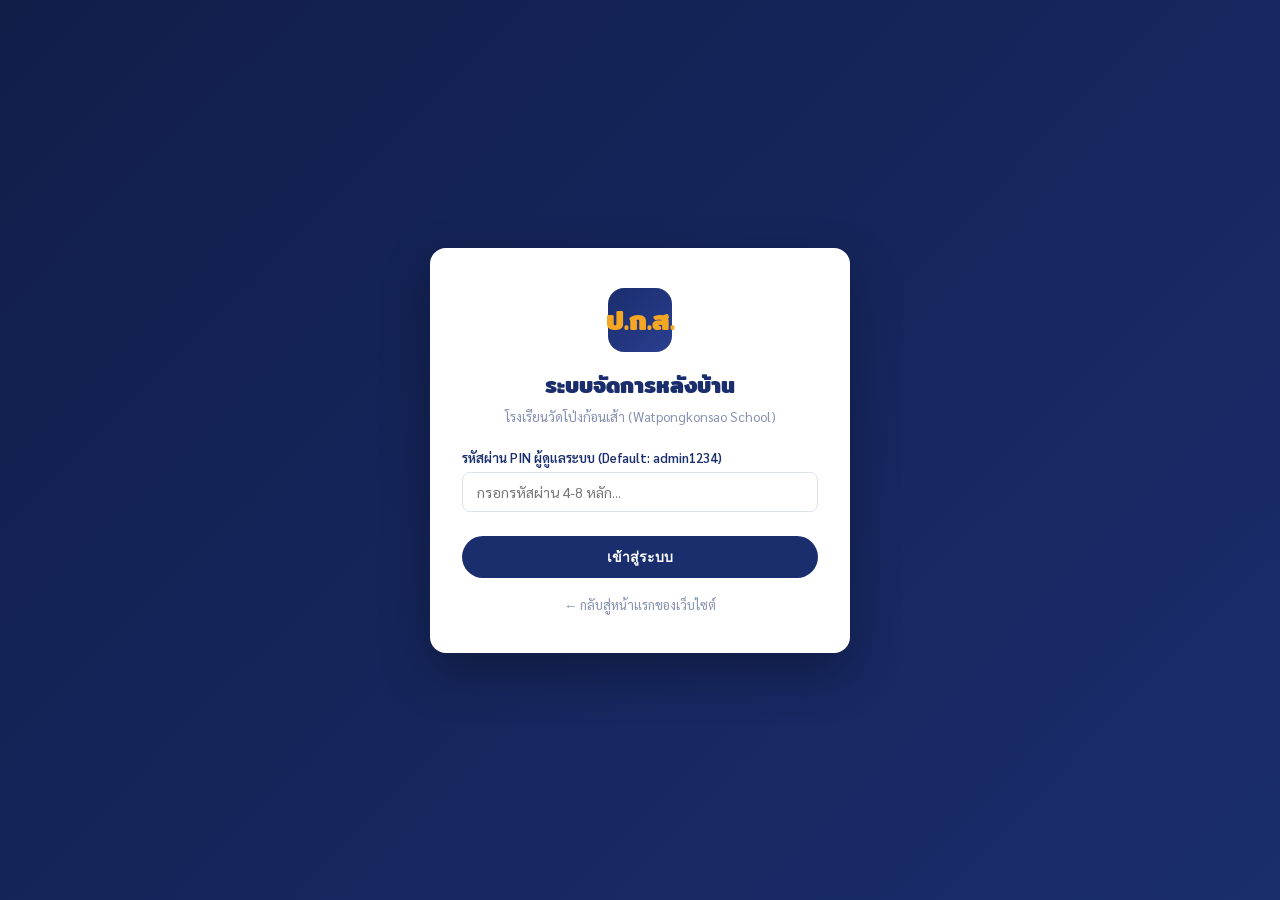
==== index.html @ 39ee032d "Update index.html" ====
<!DOCTYPE html>
<html lang="th">

<head>
    <meta charset="UTF-8">
    <meta name="viewport" content="width=device-width, initial-scale=1.0">
    <title>ระบบจัดการหลังบ้าน - โรงเรียนวัดโป่งก้อนเส้า</title>
    <link rel="preconnect" href="https://fonts.googleapis.com">
    <link href="https://fonts.googleapis.com/css2?family=Sarabun:wght@300;400;500;600;700;800&family=Mitr:wght@400;500;600;700&display=swap" rel="stylesheet">
    <link rel="stylesheet" href="admin.css">
    <script src="admin.js" defer></script>
</head>

<body>

    <!-- ── AUTH LOGIN OVERLAY (แสดงเมื่อยังไม่ได้ยืนยันตัวตน) ── -->
    <div class="auth-overlay" id="auth-screen">
        <div class="auth-card">
            <div class="auth-icon">ป.ก.ส.</div>
            <h2>ระบบจัดการหลังบ้าน</h2>
            <p>โรงเรียนวัดโป่งก้อนเส้า (Watpongkonsao School)</p>
            <div class="form-group" style="text-align: left;">
                <label>รหัสผ่าน PIN ผู้ดูแลระบบ (Default: admin1234)</label>
                <input type="password" id="login-pin-input" placeholder="กรอกรหัสผ่าน 4-8 หลัก..." onkeydown="if(event.key==='Enter') verifyAdminLogin()">
            </div>
            <button class="btn-primary" style="width: 100%; justify-content: center; margin-top: 8px;" onclick="verifyAdminLogin()">เข้าสู่ระบบ</button>
            <a href="index.html" style="display: block; margin-top: 18px; font-size: 13px; color: var(--gray-500); text-decoration: none;">← กลับสู่หน้าแรกของเว็บไซต์</a>
        </div>
    </div>

    <!-- ── SIDEBAR NAVIGATION ── -->
    <aside class="sidebar">
        <div class="sidebar-brand">
            <div class="brand-icon">ป.ก.ส.</div>
            <div class="brand-info">
                <strong>วัดโป่งก้อนเส้า</strong>
                <span>Admin Dashboard V.1</span>
            </div>
        </div>

        <nav class="sidebar-nav">
            <div class="nav-group-title">ภาพรวม</div>
            <button class="nav-link active" onclick="navigateTab('overview', this)">📊 หน้าภาพรวมระบบ</button>

            <div class="nav-group-title">จัดการหน้าแรก</div>
            <button class="nav-link" onclick="navigateTab('settings', this)">🏫 ข้อมูลโรงเรียน (Settings)</button>
            <button class="nav-link" onclick="navigateTab('hero', this)">🖼️ แบนเนอร์หลัก (Hero)</button>
            <button class="nav-link" onclick="navigateTab('stats', this)">📈 สถิติสำคัญ (Stats)</button>
            <button class="nav-link" onclick="navigateTab('quick', this)">⚡ ทางลัดด่วน (Quick Links)</button>

            <div class="nav-group-title">จัดการข้อมูลเนื้อหา</div>
            <button class="nav-link" onclick="navigateTab('news', this)">📰 ข่าวสารและประกาศ</button>
            <button class="nav-link" onclick="navigateTab('gallery', this)">📸 ภาพกิจกรรม (Gallery)</button>
            <button class="nav-link" onclick="navigateTab('staff', this)">👥 ทำเนียบบุคลากร (Staff)</button>
            <button class="nav-link" onclick="navigateTab('contact', this)">✉️ ข้อความติดต่อ (Inquiries)</button>

            <div class="nav-group-title">ระบบและฐานข้อมูล</div>
            <button class="nav-link" onclick="navigateTab('api', this)">⚙️ Google Apps Script API</button>
        </nav>

        <div class="sidebar-footer">
            <a href="index.html" class="nav-link" target="_blank" style="background: rgba(255,255,255,0.06);">🌐 เปิดดูหน้าเว็บไซต์จริง</a>
            <button class="nav-link" onclick="adminLogout()" style="color: #fca5a5;">🚪 ออกจากระบบ</button>
        </div>
    </aside>

    <!-- ── MAIN CONTENT WRAPPER ── -->
    <main class="main-wrapper">
        <!-- TOP NAV -->
        <header class="top-nav">
            <h2 class="page-title" id="current-page-title">📊 หน้าภาพรวมระบบ</h2>
            <div class="top-nav-right">
                <div id="top-api-status" class="status-pill pill-offline">🟡 โหมดจำลองในเบราว์เซอร์</div>
                <button class="btn-primary" onclick="syncDataWithBackend()">🔄 ดึงข้อมูลล่าสุด</button>
            </div>
        </header>

        <!-- CONTENT AREA -->
        <div class="content-area">

            <!-- ── TAB 1: OVERVIEW ── -->
            <section class="tab-pane" id="pane-overview">
                <div class="metrics-grid">
                    <div class="metric-box">
                        <div class="metric-icon">📰</div>
                        <div class="metric-info">
                            <strong id="metric-news-count">0</strong>
                            <span>ข่าวสารทั้งหมด</span>
                        </div>
                    </div>
                    <div class="metric-box">
                        <div class="metric-icon">📸</div>
                        <div class="metric-info">
                            <strong id="metric-gallery-count">0</strong>
                            <span>ภาพกิจกรรม</span>
                        </div>
                    </div>
                    <div class="metric-box">
                        <div class="metric-icon">👥</div>
                        <div class="metric-info">
                            <strong id="metric-staff-count">0</strong>
                            <span>บุคลากร</span>
                        </div>
                    </div>
                    <div class="metric-box">
                        <div class="metric-icon">✉️</div>
                        <div class="metric-info">
                            <strong id="metric-contact-count">0</strong>
                            <span>ข้อความติดต่อ</span>
                        </div>
                    </div>
                </div>

                <div class="admin-card">
                    <div class="card-title-bar">
                        <h3>🟢 การเชื่อมต่อฐานข้อมูล Google Spreadsheet</h3>
                    </div>
                    <p style="font-size: 14px; line-height: 1.7; color: var(--gray-700); margin-bottom: 16px;">
                        ระบบหลังบ้านนี้เชื่อมต่อกับ <strong>Google Spreadsheet (10 ตาราง)</strong> และ <strong>Google Drive</strong> ผ่าน Google Apps Script Controller
                        เมื่อคุณอัปเดตข้อมูลหรืออัปโหลดรูปภาพผ่านหน้านี้ ระบบจะส่งคำขอไปอัปเดตชีตและบันทึกไฟล์ลง Drive ให้ทันที
                    </p>
                    <div style="display: flex; gap: 12px; flex-wrap: wrap;">
                        <button class="btn-primary" onclick="navigateTab('news')">➕ เขียนข่าวประชาสัมพันธ์ใหม่</button>
                        <button class="btn-secondary" onclick="navigateTab('settings')">✏️ แก้ไขข้อมูลโรงเรียน</button>
                        <button class="btn-secondary" onclick="navigateTab('api')">⚙️ ตั้งค่า Apps Script URL</button>
                    </div>
                </div>
            </section>

            <!-- ── TAB 2: SITE SETTINGS ── -->
            <section class="tab-pane" id="pane-settings" style="display: none;">
                <div class="admin-card">
                    <div class="card-title-bar">
                        <h3>🏫 ข้อมูลทั่วไปของโรงเรียน (Site Settings)</h3>
                        <button class="btn-gold" onclick="saveSiteSettings()">💾 บันทึกข้อมูลโรงเรียน</button>
                    </div>
                    <form id="form-site-settings" onsubmit="event.preventDefault(); saveSiteSettings();">
                        <div class="form-grid-2">
                            <div class="form-group">
                                <label>ชื่อโรงเรียน (ภาษาไทย)</label>
                                <input type="text" id="set-school-name-th" value="โรงเรียนวัดโป่งก้อนเส้า">
                            </div>
                            <div class="form-group">
                                <label>ชื่อโรงเรียน (ภาษาอังกฤษ)</label>
                                <input type="text" id="set-school-name-en" value="Watpongkonsao School">
                            </div>
                        </div>
                        <div class="form-grid-2">
                            <div class="form-group">
                                <label>สโลแกน / คำขวัญ</label>
                                <input type="text" id="set-school-motto" value="มุ่งสู่ความเป็นเลิศ พัฒนาผู้เรียนสู่อนาคต">
                            </div>
                            <div class="form-group">
                                <label>ตัวย่อตราโรงเรียน</label>
                                <input type="text" id="set-school-logo-abbr" value="ป.ก.ส.">
                            </div>
                        </div>
                        <div class="form-group">
                            <label>URL โลโก้โรงเรียน (ถ้ามี หรือวางลิงก์รูปภาพ)</label>
                            <input type="text" id="set-school-logo-url" placeholder="https://...">
                        </div>
                        <div class="form-group">
                            <label>ที่อยู่โรงเรียน</label>
                            <input type="text" id="set-address" value="หมู่ 5 บ้านโป่งก้อนเส้า ตำบลท่ามะปราง อำเภอแก่งคอย จังหวัดสระบุรี">
                        </div>
                        <div class="form-grid-3">
                            <div class="form-group">
                                <label>เบอร์โทรศัพท์</label>
                                <input type="text" id="set-phone" value="036-xxx-xxx">
                            </div>
                            <div class="form-group">
                                <label>อีเมลติดต่อ</label>
                                <input type="email" id="set-email" value="watpongkonsao@gmail.com">
                            </div>
                            <div class="form-group">
                                <label>เวลาทำการ</label>
                                <input type="text" id="set-office-hours" value="จ.-ศ. 08.00–16.30 น.">
                            </div>
                        </div>
                        <div class="form-grid-3">
                            <div class="form-group">
                                <label>ลิงก์ Facebook</label>
                                <input type="text" id="set-facebook" placeholder="https://facebook.com/...">
                            </div>
                            <div class="form-group">
                                <label>ลิงก์ YouTube</label>
                                <input type="text" id="set-youtube" placeholder="https://youtube.com/...">
                            </div>
                            <div class="form-group">
                                <label>ลิงก์ Instagram</label>
                                <input type="text" id="set-instagram" placeholder="https://instagram.com/...">
                            </div>
                        </div>
                        <div class="form-group">
                            <label>ข้อความลิขสิทธิ์ท้ายเว็บไซต์ (Copyright)</label>
                            <input type="text" id="set-copyright" value="© 2569 โรงเรียนวัดโป่งก้อนเส้า · พัฒนาโดย Khunjone V.1 · สงวนลิขสิทธิ์ทุกประการ">
                        </div>
                    </form>
                </div>
            </section>

            <!-- ── TAB 3: HERO BANNER ── -->
            <section class="tab-pane" id="pane-hero" style="display: none;">
                <div class="admin-card">
                    <div class="card-title-bar">
                        <h3>🖼️ ปรับแต่งแบนเนอร์หลัก (Hero Section)</h3>
                        <button class="btn-gold" onclick="saveHeroBanner()">💾 บันทึกแบนเนอร์</button>
                    </div>
                    <form id="form-hero-banner" onsubmit="event.preventDefault(); saveHeroBanner();">
                        <div class="form-group">
                            <label>ข้อความป้ายต้อนรับ (Badge)</label>
                            <input type="text" id="hero-in-badge" value="🏫 ยินดีต้อนรับสู่เว็บไซต์โรงเรียน">
                        </div>
                        <div class="form-group">
                            <label>ข้อความหัวข้อหลัก (รองรับแท็ก &lt;br&gt; สำหรับตัดบรรทัด)</label>
                            <input type="text" id="hero-in-title" value="ยินดีต้อนรับสู่<br>โรงเรียนวัดโป่งก้อนเส้า">
                        </div>
                        <div class="form-group">
                            <label>คำโปรย / คำบรรยายสั้น</label>
                            <input type="text" id="hero-in-subtitle" value="Watpongkonsao School · มุ่งสู่ความเป็นเลิศ พัฒนาผู้เรียนสู่อนาคต">
                        </div>
                        <div class="form-grid-2">
                            <div class="form-group">
                                <label>ปุ่มที่ 1 (ข้อความ)</label>
                                <input type="text" id="hero-in-btn1-text" value="รู้จักเรา →">
                            </div>
                            <div class="form-group">
                                <label>ปุ่มที่ 1 (ลิงก์ปลายทาง)</label>
                                <input type="text" id="hero-in-btn1-link" value="#featured-section">
                            </div>
                        </div>
                        <div class="form-grid-2">
                            <div class="form-group">
                                <label>ปุ่มที่ 2 (ข้อความ)</label>
                                <input type="text" id="hero-in-btn2-text" value="ติดต่อโรงเรียน">
                            </div>
                            <div class="form-group">
                                <label>ปุ่มที่ 2 (ลิงก์ปลายทาง)</label>
                                <input type="text" id="hero-in-btn2-link" value="#footer-contact-info">
                            </div>
                        </div>
                    </form>
                </div>
            </section>

            <!-- ── TAB 4: STATISTICS ── -->
            <section class="tab-pane" id="pane-stats" style="display: none;">
                <div class="admin-card">
                    <div class="card-title-bar">
                        <h3>📈 จัดการตัวเลขสถิติ 4 ช่อง</h3>
                        <button class="btn-gold" onclick="saveStats()">💾 บันทึกสถิติ</button>
                    </div>
                    <div class="form-grid-2" id="stats-inputs-container">
                        <!-- กล่องแก้ไขสถิติ 4 กล่องจะถูกสร้างด้วย JS -->
                    </div>
                </div>
            </section>

            <!-- ── TAB 5: QUICK ACCESS ── -->
            <section class="tab-pane" id="pane-quick" style="display: none;">
                <div class="admin-card">
                    <div class="card-title-bar">
                        <h3>⚡ บริการทางลัดด่วน (Quick Access 8 รายการ)</h3>
                        <button class="btn-gold" onclick="saveQuickAccess()">💾 บันทึกทางลัด</button>
                    </div>
                    <div class="form-grid-2" id="quick-inputs-container">
                        <!-- ปุ่มทางลัดจะถูกสร้างด้วย JS -->
                    </div>
                </div>
            </section>

            <!-- ── TAB 6: NEWS ARTICLES ── -->
            <section class="tab-pane" id="pane-news" style="display: none;">
                <div class="admin-card">
                    <div class="card-title-bar">
                        <h3>📰 รายการข่าวสารและประกาศ</h3>
                        <button class="btn-primary" onclick="openAddNewsModal()">➕ เพิ่มข่าวสารใหม่</button>
                    </div>
                    <div class="table-responsive">
                        <table class="admin-table">
                            <thead>
                                <tr>
                                    <th style="width: 120px;">วันที่</th>
                                    <th>หัวข้อข่าวสาร</th>
                                    <th style="width: 130px;">หมวดหมู่</th>
                                    <th style="width: 80px;">ปักหมุด</th>
                                    <th style="width: 80px;">ยอดวิว</th>
                                    <th style="width: 100px; text-align: right;">จัดการ</th>
                                </tr>
                            </thead>
                            <tbody id="news-table-body">
                                <!-- รายการข่าวจะถูกสร้างด้วย JS -->
                            </tbody>
                        </table>
                    </div>
                </div>
            </section>

            <!-- ── TAB 7: GALLERY ── -->
            <section class="tab-pane" id="pane-gallery" style="display: none;">
                <div class="admin-card">
                    <div class="card-title-bar">
                        <h3>📸 จัดการภาพกิจกรรม (Gallery)</h3>
                        <button class="btn-primary" onclick="openAddGalleryModal()">➕ เพิ่มภาพกิจกรรมใหม่</button>
                    </div>
                    <div class="table-responsive">
                        <table class="admin-table">
                            <thead>
                                <tr>
                                    <th style="width: 80px;">รูปภาพ</th>
                                    <th>คำบรรยายภาพ (Caption)</th>
                                    <th style="width: 140px;">วันที่/ช่วงเวลา</th>
                                    <th style="width: 100px; text-align: right;">จัดการ</th>
                                </tr>
                            </thead>
                            <tbody id="gallery-table-body">
                                <!-- ภาพกิจกรรมจะถูกสร้างด้วย JS -->
                            </tbody>
                        </table>
                    </div>
                </div>
            </section>

            <!-- ── TAB 8: STAFF DIRECTORY ── -->
            <section class="tab-pane" id="pane-staff" style="display: none;">
                <div class="admin-card">
                    <div class="card-title-bar">
                        <h3>👥 ทำเนียบผู้บริหารและบุคลากร</h3>
                        <button class="btn-primary" onclick="openAddStaffModal()">➕ เพิ่มข้อมูลบุคลากร</button>
                    </div>
                    <div class="table-responsive">
                        <table class="admin-table">
                            <thead>
                                <tr>
                                    <th style="width: 70px;">รูปถ่าย</th>
                                    <th>ชื่อ - นามสกุล</th>
                                    <th>ตำแหน่งหน้าที่</th>
                                    <th>ฝ่าย / กลุ่มสาระ</th>
                                    <th style="width: 100px; text-align: right;">จัดการ</th>
                                </tr>
                            </thead>
                            <tbody id="staff-table-body">
                                <!-- รายการบุคลากรจะถูกสร้างด้วย JS -->
                            </tbody>
                        </table>
                    </div>
                </div>
            </section>

            <!-- ── TAB 9: CONTACT INQUIRIES ── -->
            <section class="tab-pane" id="pane-contact" style="display: none;">
                <div class="admin-card">
                    <div class="card-title-bar">
                        <h3>✉️ กล่องข้อความติดต่อจากผู้ปกครองและนักเรียน</h3>
                    </div>
                    <div class="table-responsive">
                        <table class="admin-table">
                            <thead>
                                <tr>
                                    <th style="width: 140px;">วัน-เวลา</th>
                                    <th style="width: 160px;">ชื่อผู้ติดต่อ</th>
                                    <th>หัวข้อ</th>
                                    <th>ข้อความ</th>
                                    <th style="width: 120px;">เบอร์โทร/อีเมล</th>
                                </tr>
                            </thead>
                            <tbody id="contact-table-body">
                                <!-- ข้อความติดต่อจะถูกสร้างด้วย JS -->
                            </tbody>
                        </table>
                    </div>
                </div>
            </section>

            <!-- ── TAB 10: API & DATABASE SETTINGS ── -->
            <section class="tab-pane" id="pane-api" style="display: none;">
                <div class="admin-card">
                    <div class="card-title-bar">
                        <h3>⚙️ ตั้งค่าการเชื่อมต่อ Google Apps Script & Sheets</h3>
                        <button class="btn-gold" onclick="saveApiUrl()">💾 บันทึก URL</button>
                    </div>
                    <div class="form-group">
                        <label>Google Apps Script Web App Exec URL:</label>
                        <input type="text" id="input-api-url" placeholder="https://script.google.com/macros/s/AKfycb.../exec">
                        <small>นำ URL ที่ได้จากการกด Deploy ใน Google Apps Script (ดูใน backend/README_SETUP.md) มาวางที่นี่เพื่อเชื่อมต่อฐานข้อมูล Google Spreadsheet จริง</small>
                    </div>
                    <div style="display: flex; gap: 10px; margin-top: 14px;">
                        <button class="btn-primary" onclick="testApiConnection()">⚡ ทดสอบการเชื่อมต่อ API</button>
                        <button class="btn-secondary" onclick="clearScriptCache()">🧹 ล้างแคช Script CacheService</button>
                        <button class="btn-secondary" onclick="exportDataJson()">📥 ส่งออกสำรองข้อมูล (JSON Backup)</button>
                    </div>
                </div>
            </section>

        </div>
    </main>

    <!-- ── MODAL: เพิ่ม/แก้ไขข่าวสาร ── -->
    <div class="modal-overlay" id="modal-add-news">
        <div class="modal-box">
            <div class="modal-head">
                <h3 id="modal-news-heading">➕ เพิ่มข่าวสารประชาสัมพันธ์</h3>
                <button class="modal-close-btn" onclick="closeModal('modal-add-news')">✕</button>
            </div>
            <div class="modal-body">
                <form id="form-news-modal" onsubmit="submitNewsForm(event)">
                    <input type="hidden" id="news-edit-id">
                    <div class="form-group">
                        <label>หัวข้อข่าวสาร <span style="color:red">*</span></label>
                        <input type="text" id="news-field-title" placeholder="เช่น กิจกรรมเปิดภาคเรียน..." required>
                    </div>
                    <div class="form-grid-2">
                        <div class="form-group">
                            <label>หมวดหมู่ข่าว</label>
                            <select id="news-field-category">
                                <option value="ประชาสัมพันธ์">📢 ประชาสัมพันธ์</option>
                                <option value="ข่าวกิจกรรม">🏆 ข่าวกิจกรรม</option>
                                <option value="จัดซื้อจ้าง">🛒 จัดซื้อจ้าง</option>
                                <option value="รับสมัครงาน">💼 รับสมัครงาน</option>
                                <option value="ผลงานนักเรียน">📊 ผลงานนักเรียน</option>
                            </select>
                        </div>
                        <div class="form-group">
                            <label>ภาพปกข่าว (อัปโหลดเข้า Google Drive)</label>
                            <input type="file" id="news-field-file" accept="image/*">
                        </div>
                    </div>
                    <div class="form-group">
                        <label>เนื้อหาย่อ (แสดงในการ์ดหน้าแรก) <span style="color:red">*</span></label>
                        <textarea id="news-field-excerpt" rows="2" placeholder="สรุปสั้นๆ 1-2 บรรทัด..." required></textarea>
                    </div>
                    <div class="form-group">
                        <label>เนื้อหาข่าวฉบับเต็ม</label>
                        <textarea id="news-field-content" rows="4" placeholder="รายละเอียดข่าวทั้งหมด..."></textarea>
                    </div>
                    <div class="form-group" style="display: flex; align-items: center; gap: 8px;">
                        <input type="checkbox" id="news-field-pinned" style="width: auto;">
                        <label for="news-field-pinned" style="margin-bottom: 0; cursor: pointer;">📌 ปักหมุดเป็นข่าวสำคัญด้านบนสุด (Featured News)</label>
                    </div>
                    <div style="text-align: right; margin-top: 16px;">
                        <button type="button" class="btn-secondary" onclick="closeModal('modal-add-news')">ยกเลิก</button>
                        <button type="submit" class="btn-primary" id="btn-save-news">🚀 บันทึกและเผยแพร่ข่าว</button>
                    </div>
                </form>
            </div>
        </div>
    </div>

    <!-- ── MODAL: เพิ่มภาพกิจกรรม ── -->
    <div class="modal-overlay" id="modal-add-gallery">
        <div class="modal-box">
            <div class="modal-head">
                <h3>📸 เพิ่มภาพกิจกรรม (Gallery)</h3>
                <button class="modal-close-btn" onclick="closeModal('modal-add-gallery')">✕</button>
            </div>
            <div class="modal-body">
                <form id="form-gallery-modal" onsubmit="submitGalleryForm(event)">
                    <div class="form-group">
                        <label>คำบรรยายภาพ (Caption) <span style="color:red">*</span></label>
                        <input type="text" id="gal-field-caption" placeholder="เช่น กิจกรรมวันวิทยาศาสตร์ 2569" required>
                    </div>
                    <div class="form-grid-2">
                        <div class="form-group">
                            <label>ช่วงเวลา / วันที่จัดกิจกรรม</label>
                            <input type="text" id="gal-field-date" placeholder="เช่น สิงหาคม 2569">
                        </div>
                        <div class="form-group">
                            <label>เลือกรูปภาพ (อัปโหลดเข้า Drive) <span style="color:red">*</span></label>
                            <input type="file" id="gal-field-file" accept="image/*" required>
                        </div>
                    </div>
                    <div style="text-align: right; margin-top: 16px;">
                        <button type="button" class="btn-secondary" onclick="closeModal('modal-add-gallery')">ยกเลิก</button>
                        <button type="submit" class="btn-primary" id="btn-save-gallery">🚀 บันทึกภาพกิจกรรม</button>
                    </div>
                </form>
            </div>
        </div>
    </div>

    <!-- ── MODAL: เพิ่มบุคลากร ── -->
    <div class="modal-overlay" id="modal-add-staff">
        <div class="modal-box">
            <div class="modal-head">
                <h3>👥 เพิ่มข้อมูลบุคลากรครู</h3>
                <button class="modal-close-btn" onclick="closeModal('modal-add-staff')">✕</button>
            </div>
            <div class="modal-body">
                <form id="form-staff-modal" onsubmit="submitStaffForm(event)">
                    <div class="form-group">
                        <label>ชื่อ - นามสกุล <span style="color:red">*</span></label>
                        <input type="text" id="staff-field-name" placeholder="เช่น นายสมหมาย ใจมั่น" required>
                    </div>
                    <div class="form-grid-2">
                        <div class="form-group">
                            <label>ตำแหน่งหน้าที่ <span style="color:red">*</span></label>
                            <input type="text" id="staff-field-role" placeholder="เช่น ผู้อำนวยการ, ครูประจำชั้น" required>
                        </div>
                        <div class="form-group">
                            <label>ฝ่าย / กลุ่มสาระ</label>
                            <input type="text" id="staff-field-dept" placeholder="เช่น ฝ่ายบริหาร, กลุ่มสาระคณิตศาสตร์">
                        </div>
                    </div>
                    <div class="form-group">
                        <label>รูปถ่ายบุคลากร (อัปโหลดเข้า Drive)</label>
                        <input type="file" id="staff-field-file" accept="image/*">
                    </div>
                    <div style="text-align: right; margin-top: 16px;">
                        <button type="button" class="btn-secondary" onclick="closeModal('modal-add-staff')">ยกเลิก</button>
                        <button type="submit" class="btn-primary" id="btn-save-staff">🚀 บันทึกข้อมูลบุคลากร</button>
                    </div>
                </form>
            </div>
        </div>
    </div>

</body>

</html>
---- admin.css ----
:root {
    --navy: #1a2d6d;
    --navy-dark: #111e4a;
    --navy-light: #2a3f8f;
    --gold: #f5a623;
    --gold-dark: #d4891a;
    --white: #ffffff;
    --gray-50: #f8f9fc;
    --gray-100: #eef0f6;
    --gray-200: #dde1ee;
    --gray-300: #c2c9db;
    --gray-500: #8892b0;
    --gray-700: #4a5568;
    --text: #1e2a4a;
    --danger: #ef4444;
    --success: #10b981;
    --warning: #f59e0b;
    --sidebar-width: 260px;
    --radius: 10px;
    --radius-lg: 16px;
    --shadow-sm: 0 2px 8px rgba(26, 45, 109, 0.06);
    --shadow-md: 0 4px 16px rgba(26, 45, 109, 0.1);
    --shadow-lg: 0 10px 30px rgba(26, 45, 109, 0.15);
}

*, *::before, *::after {
    box-sizing: border-box;
    margin: 0;
    padding: 0;
}

body {
    font-family: 'Sarabun', sans-serif;
    color: var(--text);
    background: #f1f4fa;
    display: flex;
    min-height: 100vh;
    overflow-x: hidden;
}

/* ── AUTH OVERLAY SCREEN ── */
.auth-overlay {
    position: fixed;
    inset: 0;
    background: linear-gradient(135deg, var(--navy-dark) 0%, var(--navy) 100%);
    display: flex;
    align-items: center;
    justify-content: center;
    z-index: 10000;
    padding: 20px;
}

.auth-card {
    background: white;
    border-radius: var(--radius-lg);
    padding: 40px 32px;
    width: 100%;
    max-width: 420px;
    box-shadow: 0 20px 50px rgba(0, 0, 0, 0.3);
    text-align: center;
    animation: fadeIn .4s ease;
}

.auth-icon {
    width: 64px;
    height: 64px;
    background: linear-gradient(135deg, var(--navy), var(--navy-light));
    color: var(--gold);
    border-radius: 16px;
    display: flex;
    align-items: center;
    justify-content: center;
    font-size: 28px;
    margin: 0 auto 16px;
    font-family: 'Mitr', sans-serif;
    font-weight: 700;
}

.auth-card h2 {
    font-family: 'Mitr', sans-serif;
    color: var(--navy);
    font-size: 22px;
    margin-bottom: 6px;
}

.auth-card p {
    color: var(--gray-500);
    font-size: 13.5px;
    margin-bottom: 24px;
}

/* ── SIDEBAR ── */
.sidebar {
    width: var(--sidebar-width);
    background: var(--navy-dark);
    color: white;
    display: flex;
    flex-direction: column;
    position: fixed;
    top: 0;
    bottom: 0;
    left: 0;
    z-index: 100;
    transition: transform .3s ease;
}

.sidebar-brand {
    padding: 22px 20px;
    display: flex;
    align-items: center;
    gap: 12px;
    border-bottom: 1px solid rgba(255, 255, 255, 0.08);
}

.brand-icon {
    width: 42px;
    height: 42px;
    border-radius: 10px;
    background: linear-gradient(135deg, var(--gold), var(--gold-dark));
    color: var(--navy-dark);
    display: flex;
    align-items: center;
    justify-content: center;
    font-family: 'Mitr', sans-serif;
    font-weight: 700;
    font-size: 16px;
}

.brand-info strong {
    font-family: 'Mitr', sans-serif;
    font-size: 15px;
    display: block;
    line-height: 1.2;
}

.brand-info span {
    font-size: 11px;
    color: rgba(255, 255, 255, 0.5);
}

.sidebar-nav {
    flex: 1;
    overflow-y: auto;
    padding: 16px 10px;
    display: flex;
    flex-direction: column;
    gap: 4px;
}

.nav-group-title {
    font-size: 11px;
    font-weight: 700;
    color: rgba(255, 255, 255, 0.4);
    text-transform: uppercase;
    letter-spacing: 0.5px;
    padding: 12px 14px 6px;
}

.nav-link {
    display: flex;
    align-items: center;
    gap: 12px;
    padding: 10px 14px;
    border-radius: 8px;
    color: rgba(255, 255, 255, 0.75);
    text-decoration: none;
    font-size: 13.5px;
    font-weight: 500;
    transition: all .2s;
    cursor: pointer;
    border: none;
    background: none;
    width: 100%;
    text-align: left;
}

.nav-link:hover {
    background: rgba(255, 255, 255, 0.08);
    color: white;
}

.nav-link.active {
    background: var(--gold);
    color: var(--navy-dark);
    font-weight: 700;
}

.sidebar-footer {
    padding: 14px;
    border-top: 1px solid rgba(255, 255, 255, 0.08);
    display: flex;
    flex-direction: column;
    gap: 8px;
}

/* ── MAIN CONTENT ── */
.main-wrapper {
    margin-left: var(--sidebar-width);
    flex: 1;
    display: flex;
    flex-direction: column;
    min-height: 100vh;
}

.top-nav {
    background: white;
    padding: 14px 28px;
    display: flex;
    align-items: center;
    justify-content: space-between;
    box-shadow: var(--shadow-sm);
    position: sticky;
    top: 0;
    z-index: 90;
}

.page-title {
    font-family: 'Mitr', sans-serif;
    font-size: 20px;
    font-weight: 600;
    color: var(--navy);
}

.top-nav-right {
    display: flex;
    align-items: center;
    gap: 14px;
}

.status-pill {
    display: inline-flex;
    align-items: center;
    gap: 6px;
    padding: 6px 14px;
    border-radius: 20px;
    font-size: 12px;
    font-weight: 600;
}

.pill-online {
    background: #dcfce7;
    color: #15803d;
}

.pill-offline {
    background: #fef3c7;
    color: #b45309;
}

.content-area {
    padding: 28px;
    flex: 1;
}

/* ── CARDS & FORMS ── */
.admin-card {
    background: white;
    border-radius: var(--radius-lg);
    box-shadow: var(--shadow-sm);
    padding: 24px;
    margin-bottom: 24px;
    border: 1px solid var(--gray-100);
}

.card-title-bar {
    display: flex;
    align-items: center;
    justify-content: space-between;
    margin-bottom: 20px;
    padding-bottom: 12px;
    border-bottom: 1px solid var(--gray-100);
}

.card-title-bar h3 {
    font-family: 'Mitr', sans-serif;
    font-size: 17px;
    color: var(--navy);
    display: flex;
    align-items: center;
    gap: 8px;
}

.form-grid-2 {
    display: grid;
    grid-template-columns: 1fr 1fr;
    gap: 16px;
}

.form-grid-3 {
    display: grid;
    grid-template-columns: repeat(3, 1fr);
    gap: 16px;
}

.form-group {
    margin-bottom: 16px;
}

.form-group label {
    display: block;
    font-size: 13px;
    font-weight: 600;
    color: var(--navy);
    margin-bottom: 6px;
}

.form-group input,
.form-group select,
.form-group textarea {
    width: 100%;
    padding: 10px 14px;
    border: 1.5px solid var(--gray-200);
    border-radius: 8px;
    font-family: 'Sarabun', sans-serif;
    font-size: 14px;
    outline: none;
    transition: border-color .2s, box-shadow .2s;
    background: white;
}

.form-group input:focus,
.form-group select:focus,
.form-group textarea:focus {
    border-color: var(--navy-light);
    box-shadow: 0 0 0 3px rgba(42, 63, 143, 0.08);
}

.form-group small {
    display: block;
    font-size: 11.5px;
    color: var(--gray-500);
    margin-top: 4px;
}

/* ── BUTTONS ── */
.btn-primary {
    background: var(--navy);
    color: white;
    padding: 10px 22px;
    border-radius: 30px;
    font-size: 14px;
    font-weight: 600;
    border: none;
    cursor: pointer;
    transition: all .2s;
    display: inline-flex;
    align-items: center;
    gap: 6px;
}

.btn-primary:hover {
    background: var(--navy-light);
    transform: translateY(-1px);
}

.btn-gold {
    background: var(--gold);
    color: var(--navy-dark);
    padding: 10px 22px;
    border-radius: 30px;
    font-size: 14px;
    font-weight: 700;
    border: none;
    cursor: pointer;
    transition: all .2s;
}

.btn-gold:hover {
    background: var(--gold-dark);
}

.btn-secondary {
    background: var(--gray-100);
    color: var(--text);
    padding: 10px 20px;
    border-radius: 30px;
    font-size: 14px;
    font-weight: 600;
    border: none;
    cursor: pointer;
}

.btn-secondary:hover {
    background: var(--gray-200);
}

.btn-danger-sm {
    background: #fee2e2;
    color: #ef4444;
    border: none;
    padding: 5px 12px;
    border-radius: 6px;
    font-size: 12px;
    font-weight: 600;
    cursor: pointer;
}

.btn-danger-sm:hover {
    background: #fca5a5;
}

/* ── DATA TABLES ── */
.table-responsive {
    overflow-x: auto;
}

.admin-table {
    width: 100%;
    border-collapse: collapse;
    text-align: left;
}

.admin-table th {
    background: var(--gray-50);
    color: var(--navy);
    font-size: 13px;
    font-weight: 700;
    padding: 12px 14px;
    border-bottom: 2px solid var(--gray-200);
}

.admin-table td {
    padding: 12px 14px;
    font-size: 13.5px;
    border-bottom: 1px solid var(--gray-100);
    vertical-align: middle;
}

.admin-table tr:hover {
    background: var(--gray-50);
}

/* ── OVERVIEW METRICS ── */
.metrics-grid {
    display: grid;
    grid-template-columns: repeat(4, 1fr);
    gap: 20px;
    margin-bottom: 24px;
}

.metric-box {
    background: white;
    border-radius: var(--radius-lg);
    padding: 22px;
    box-shadow: var(--shadow-sm);
    display: flex;
    align-items: center;
    gap: 16px;
    border: 1px solid var(--gray-100);
}

.metric-icon {
    width: 52px;
    height: 52px;
    border-radius: 14px;
    background: linear-gradient(135deg, var(--navy), var(--navy-light));
    color: white;
    display: flex;
    align-items: center;
    justify-content: center;
    font-size: 24px;
}

.metric-info strong {
    font-family: 'Mitr', sans-serif;
    font-size: 26px;
    font-weight: 700;
    color: var(--navy);
    display: block;
    line-height: 1;
}

.metric-info span {
    font-size: 12.5px;
    color: var(--gray-500);
    margin-top: 4px;
    display: block;
}

/* ── MODALS ── */
.modal-overlay {
    position: fixed;
    inset: 0;
    background: rgba(17, 30, 74, 0.7);
    backdrop-filter: blur(4px);
    display: none;
    align-items: center;
    justify-content: center;
    z-index: 1000;
    padding: 20px;
}

.modal-overlay.active {
    display: flex;
}

.modal-box {
    background: white;
    border-radius: var(--radius-lg);
    width: 100%;
    max-width: 640px;
    max-height: 90vh;
    overflow-y: auto;
    box-shadow: var(--shadow-lg);
}

.modal-head {
    padding: 18px 24px;
    border-bottom: 1px solid var(--gray-100);
    display: flex;
    align-items: center;
    justify-content: space-between;
}

.modal-head h3 {
    font-family: 'Mitr', sans-serif;
    color: var(--navy);
    font-size: 17px;
}

.modal-close-btn {
    background: var(--gray-100);
    border: none;
    width: 30px;
    height: 30px;
    border-radius: 50%;
    cursor: pointer;
    font-size: 15px;
}

.modal-body {
    padding: 24px;
}

/* ── TOAST ── */
.toast-container {
    position: fixed;
    bottom: 24px;
    right: 24px;
    z-index: 10000;
    display: flex;
    flex-direction: column;
    gap: 10px;
}

.toast {
    background: var(--navy-dark);
    color: white;
    padding: 12px 20px;
    border-radius: var(--radius);
    box-shadow: var(--shadow-lg);
    font-size: 13.5px;
    display: flex;
    align-items: center;
    gap: 10px;
    animation: slideIn .3s ease;
}

.toast-success { border-left: 4px solid #10b981; }
.toast-error { border-left: 4px solid #ef4444; }

@keyframes fadeIn {
    from { opacity: 0; transform: translateY(10px); }
    to { opacity: 1; transform: translateY(0); }
}

@keyframes slideIn {
    from { transform: translateX(100%); opacity: 0; }
    to { transform: translateX(0); opacity: 1; }
}

@media (max-width: 900px) {
    .sidebar { transform: translateX(-100%); }
    .sidebar.open { transform: translateX(0); }
    .main-wrapper { margin-left: 0; }
    .metrics-grid { grid-template-columns: 1fr 1fr; }
    .form-grid-2, .form-grid-3 { grid-template-columns: 1fr; }
}
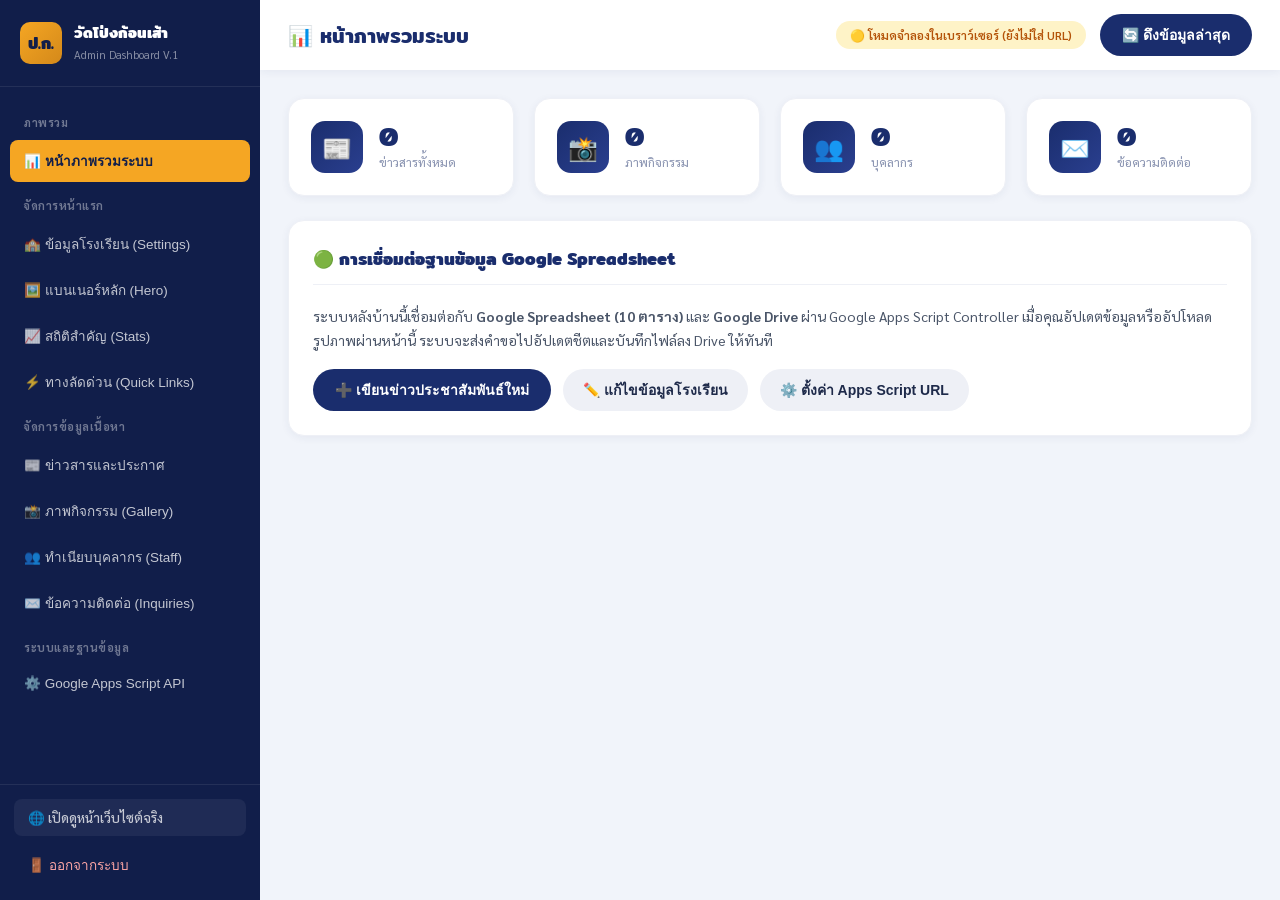
==== commit cd1f128d: "Update index.html" ====
--- a/index.html
+++ b/index.html
@@ -13,25 +13,10 @@
 
 <body>
 
-    <!-- ── AUTH LOGIN OVERLAY (แสดงเมื่อยังไม่ได้ยืนยันตัวตน) ── -->
-    <div class="auth-overlay" id="auth-screen">
-        <div class="auth-card">
-            <div class="auth-icon">ป.ก.ส.</div>
-            <h2>ระบบจัดการหลังบ้าน</h2>
-            <p>โรงเรียนวัดโป่งก้อนเส้า (Watpongkonsao School)</p>
-            <div class="form-group" style="text-align: left;">
-                <label>รหัสผ่าน PIN ผู้ดูแลระบบ (Default: admin1234)</label>
-                <input type="password" id="login-pin-input" placeholder="กรอกรหัสผ่าน 4-8 หลัก..." onkeydown="if(event.key==='Enter') verifyAdminLogin()">
-            </div>
-            <button class="btn-primary" style="width: 100%; justify-content: center; margin-top: 8px;" onclick="verifyAdminLogin()">เข้าสู่ระบบ</button>
-            <a href="index.html" style="display: block; margin-top: 18px; font-size: 13px; color: var(--gray-500); text-decoration: none;">← กลับสู่หน้าแรกของเว็บไซต์</a>
-        </div>
-    </div>
-
     <!-- ── SIDEBAR NAVIGATION ── -->
     <aside class="sidebar">
         <div class="sidebar-brand">
-            <div class="brand-icon">ป.ก.ส.</div>
+            <div class="brand-icon">ป.ก.</div>
             <div class="brand-info">
                 <strong>วัดโป่งก้อนเส้า</strong>
                 <span>Admin Dashboard V.1</span>
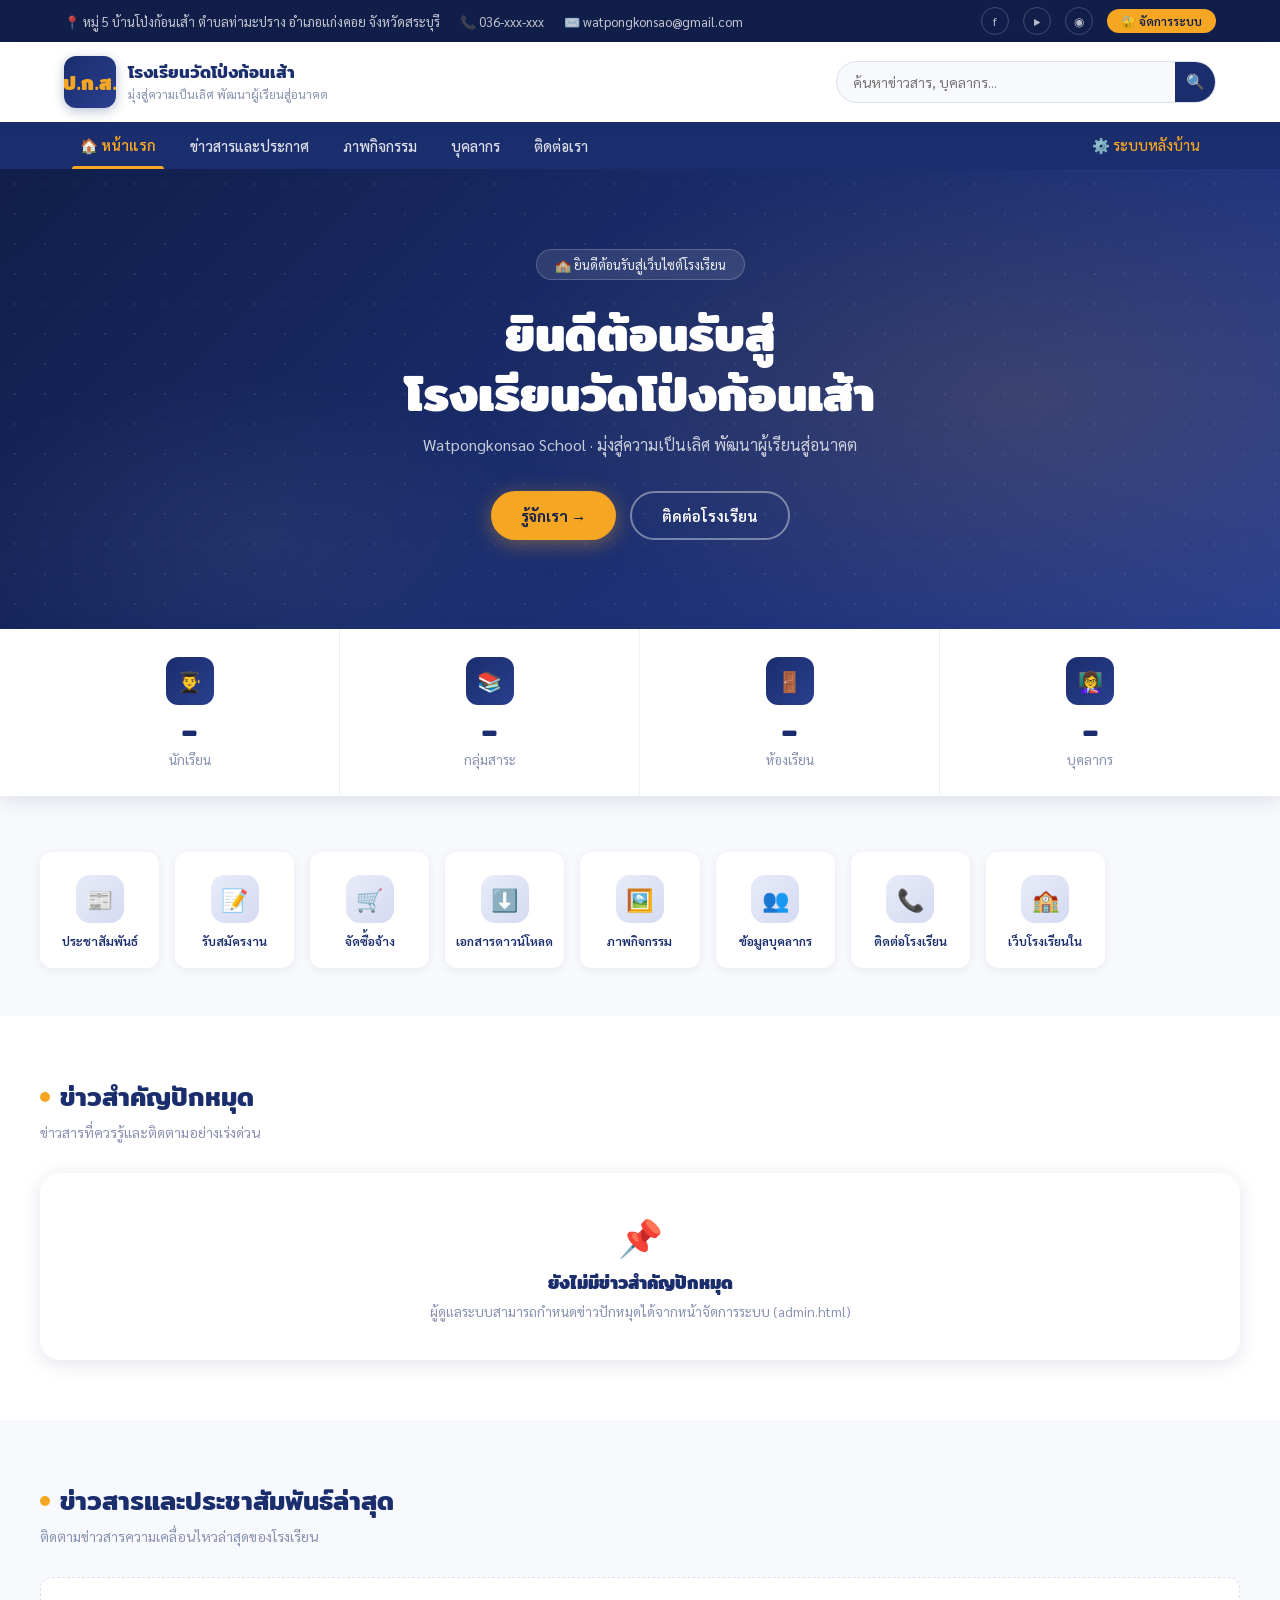
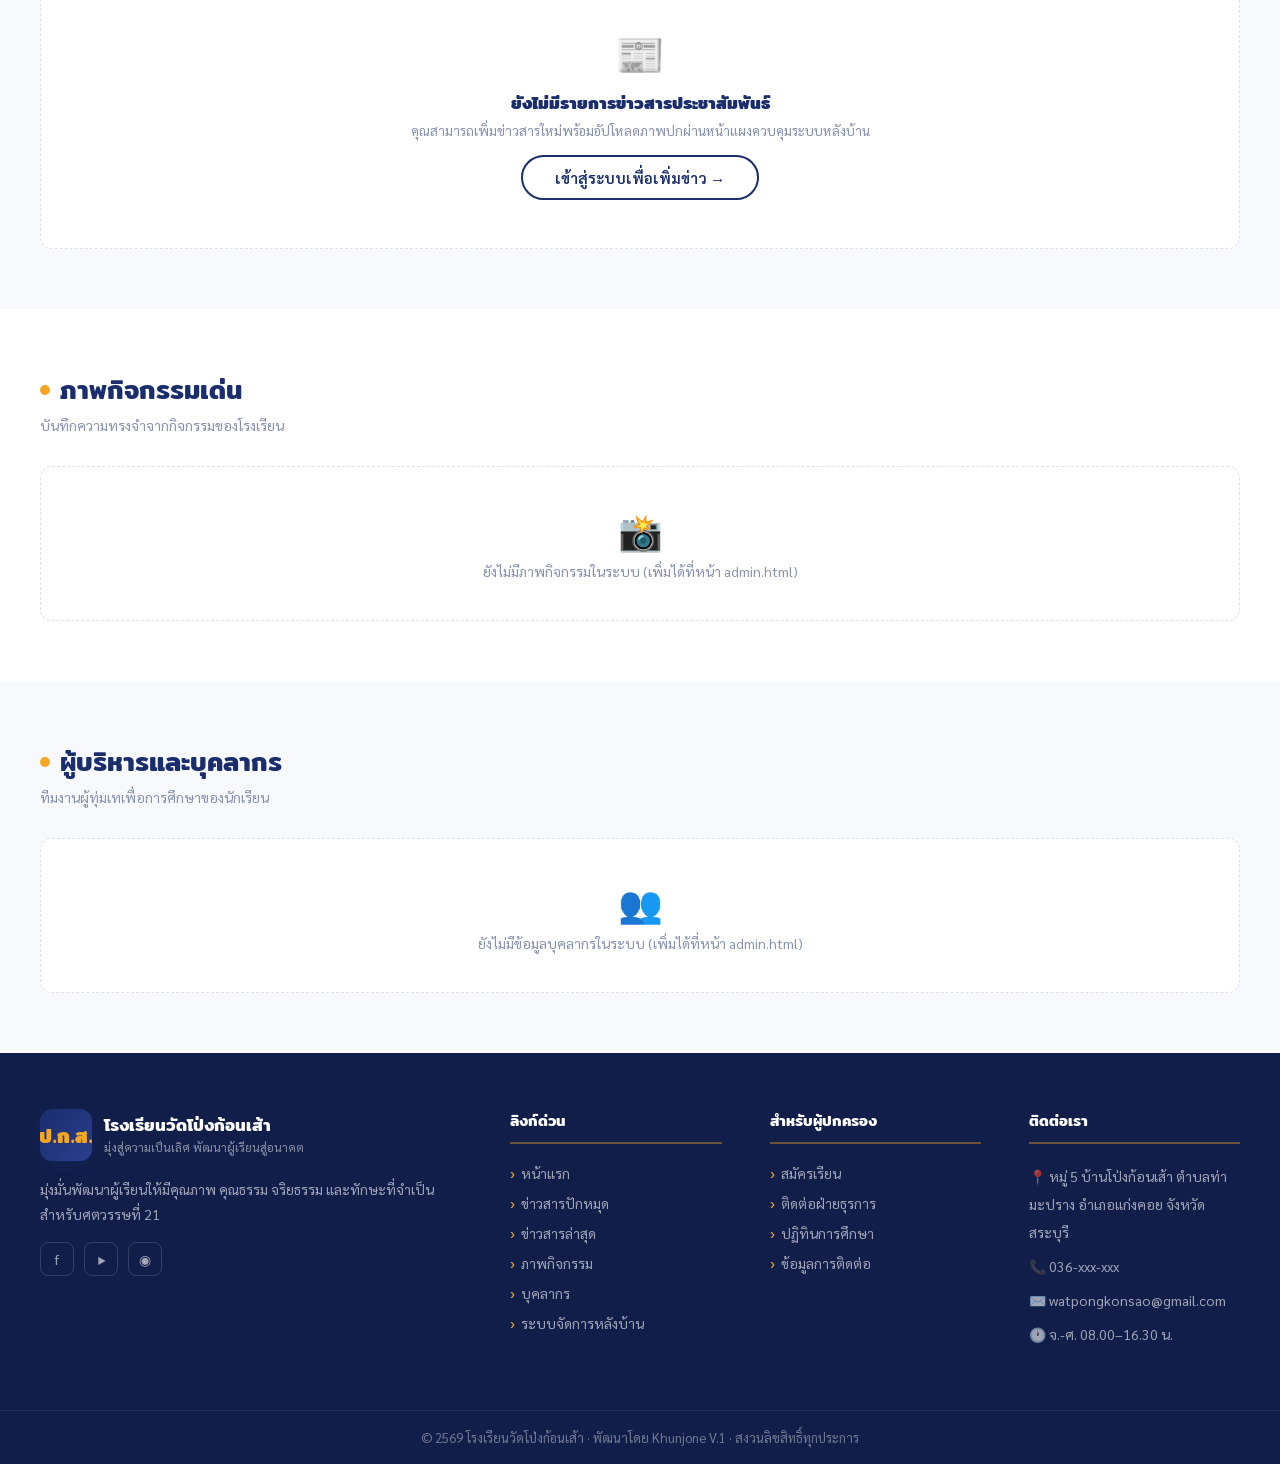
==== commit 07dd3973: "Update index.html" ====
--- a/index.html
+++ b/index.html
@@ -4,501 +4,232 @@
 <head>
     <meta charset="UTF-8">
     <meta name="viewport" content="width=device-width, initial-scale=1.0">
-    <title>ระบบจัดการหลังบ้าน - โรงเรียนวัดโป่งก้อนเส้า</title>
+    <title>โรงเรียนวัดโป่งก้อนเส้า - Watpongkonsao School</title>
     <link rel="preconnect" href="https://fonts.googleapis.com">
-    <link href="https://fonts.googleapis.com/css2?family=Sarabun:wght@300;400;500;600;700;800&family=Mitr:wght@400;500;600;700&display=swap" rel="stylesheet">
-    <link rel="stylesheet" href="admin.css">
-    <script src="admin.js" defer></script>
+    <link
+        href="https://fonts.googleapis.com/css2?family=Sarabun:wght@300;400;500;600;700;800&family=Mitr:wght@400;500;600;700&display=swap"
+        rel="stylesheet">
+    <link rel="stylesheet" href="style.css">
+    <script src="app.js" defer></script>
 </head>
 
 <body>
 
-    <!-- ── SIDEBAR NAVIGATION ── -->
-    <aside class="sidebar">
-        <div class="sidebar-brand">
-            <div class="brand-icon">ป.ก.</div>
-            <div class="brand-info">
-                <strong>วัดโป่งก้อนเส้า</strong>
-                <span>Admin Dashboard V.1</span>
-            </div>
-        </div>
-
-        <nav class="sidebar-nav">
-            <div class="nav-group-title">ภาพรวม</div>
-            <button class="nav-link active" onclick="navigateTab('overview', this)">📊 หน้าภาพรวมระบบ</button>
-
-            <div class="nav-group-title">จัดการหน้าแรก</div>
-            <button class="nav-link" onclick="navigateTab('settings', this)">🏫 ข้อมูลโรงเรียน (Settings)</button>
-            <button class="nav-link" onclick="navigateTab('hero', this)">🖼️ แบนเนอร์หลัก (Hero)</button>
-            <button class="nav-link" onclick="navigateTab('stats', this)">📈 สถิติสำคัญ (Stats)</button>
-            <button class="nav-link" onclick="navigateTab('quick', this)">⚡ ทางลัดด่วน (Quick Links)</button>
-
-            <div class="nav-group-title">จัดการข้อมูลเนื้อหา</div>
-            <button class="nav-link" onclick="navigateTab('news', this)">📰 ข่าวสารและประกาศ</button>
-            <button class="nav-link" onclick="navigateTab('gallery', this)">📸 ภาพกิจกรรม (Gallery)</button>
-            <button class="nav-link" onclick="navigateTab('staff', this)">👥 ทำเนียบบุคลากร (Staff)</button>
-            <button class="nav-link" onclick="navigateTab('contact', this)">✉️ ข้อความติดต่อ (Inquiries)</button>
-
-            <div class="nav-group-title">ระบบและฐานข้อมูล</div>
-            <button class="nav-link" onclick="navigateTab('api', this)">⚙️ Google Apps Script API</button>
-        </nav>
-
-        <div class="sidebar-footer">
-            <a href="index.html" class="nav-link" target="_blank" style="background: rgba(255,255,255,0.06);">🌐 เปิดดูหน้าเว็บไซต์จริง</a>
-            <button class="nav-link" onclick="adminLogout()" style="color: #fca5a5;">🚪 ออกจากระบบ</button>
-        </div>
-    </aside>
-
-    <!-- ── MAIN CONTENT WRAPPER ── -->
-    <main class="main-wrapper">
-        <!-- TOP NAV -->
-        <header class="top-nav">
-            <h2 class="page-title" id="current-page-title">📊 หน้าภาพรวมระบบ</h2>
-            <div class="top-nav-right">
-                <div id="top-api-status" class="status-pill pill-offline">🟡 โหมดจำลองในเบราว์เซอร์</div>
-                <button class="btn-primary" onclick="syncDataWithBackend()">🔄 ดึงข้อมูลล่าสุด</button>
-            </div>
-        </header>
-
-        <!-- CONTENT AREA -->
-        <div class="content-area">
-
-            <!-- ── TAB 1: OVERVIEW ── -->
-            <section class="tab-pane" id="pane-overview">
-                <div class="metrics-grid">
-                    <div class="metric-box">
-                        <div class="metric-icon">📰</div>
-                        <div class="metric-info">
-                            <strong id="metric-news-count">0</strong>
-                            <span>ข่าวสารทั้งหมด</span>
+    <!-- TOP BAR -->
+    <div class="topbar">
+        <div class="topbar-inner">
+            <div class="topbar-left">
+                <span id="topbar-address">📍 หมู่ 5 บ้านโป่งก้อนเส้า ตำบลท่ามะปราง อำเภอแก่งคอย จังหวัดสระบุรี</span>
+                <span id="topbar-phone">📞 036-xxx-xxx</span>
+                <span id="topbar-email">✉️ watpongkonsao@gmail.com</span>
+            </div>
+            <div class="topbar-right">
+                <a href="#" title="Facebook" id="link-facebook" target="_blank">f</a>
+                <a href="#" title="YouTube" id="link-youtube" target="_blank">▶</a>
+                <a href="#" title="Instagram" id="link-instagram" target="_blank">◉</a>
+                <a class="topbar-login" href="admin.html">🔐 จัดการระบบ</a>
+            </div>
+        </div>
+    </div>
+
+    <!-- HEADER -->
+    <header>
+        <div class="header-inner">
+            <a class="logo" href="index.html">
+                <div class="logo-icon" id="logo-abbr">ป.ก.</div>
+                <div class="logo-text">
+                    <strong id="school-title">โรงเรียนวัดโป่งก้อนเส้า</strong>
+                    <span id="school-motto">Watpongkonsao School · เรียนดี มีวินัย ใส่ใจสิ่งแวดล้อม</span>
+                </div>
+            </a>
+            <div class="search-wrapper">
+                <div class="search-bar">
+                    <input type="text" id="site-search-input" placeholder="ค้นหาข่าวสาร, บุคลากร...">
+                    <button type="button">🔍</button>
+                </div>
+                <div class="search-dropdown" id="search-dropdown"></div>
+            </div>
+        </div>
+    </header>
+
+    <!-- NAV -->
+    <nav>
+        <div class="nav-inner">
+            <a href="index.html" class="active">🏠 หน้าแรก</a>
+            <a href="#featured-section">ข่าวสารและประกาศ</a>
+            <a href="#gallery-section">ภาพกิจกรรม</a>
+            <a href="#staff-section">บุคลากร</a>
+            <a href="#footer-contact-info">ติดต่อเรา</a>
+            <a href="admin.html" style="margin-left: auto; color: var(--gold);">⚙️ ระบบหลังบ้าน</a>
+        </div>
+    </nav>
+
+    <!-- HERO -->
+    <section class="hero">
+        <div class="hero-dots"></div>
+        <div class="hero-content">
+            <div class="hero-badge" id="hero-badge">🏫 ยินดีต้อนรับสู่เว็บไซต์โรงเรียน</div>
+            <h1 id="hero-title">ยินดีต้อนรับสู่<br>โรงเรียนวัดโป่งก้อนเส้า</h1>
+            <p id="hero-subtitle">Watpongkonsao School · มุ่งสู่ความเป็นเลิศ พัฒนาผู้เรียนสู่อนาคต</p>
+            <div class="hero-btns">
+                <a class="btn-gold" id="hero-btn1" href="#featured-section">ติดตามข่าวสาร →</a>
+                <a class="btn-outline" id="hero-btn2" href="#footer-contact-info">ติดต่อโรงเรียน</a>
+            </div>
+        </div>
+    </section>
+
+    <!-- STATS -->
+    <section class="stats">
+        <div class="stats-inner" id="stats-grid">
+            <div class="stat-item">
+                <div class="stat-icon">👨‍🎓</div>
+                <div class="stat-num">-</div>
+                <div class="stat-label">นักเรียน</div>
+            </div>
+            <div class="stat-item">
+                <div class="stat-icon">📚</div>
+                <div class="stat-num">-</div>
+                <div class="stat-label">กลุ่มสาระ</div>
+            </div>
+            <div class="stat-item">
+                <div class="stat-icon">🚪</div>
+                <div class="stat-num">-</div>
+                <div class="stat-label">ห้องเรียน</div>
+            </div>
+            <div class="stat-item">
+                <div class="stat-icon">👩‍🏫</div>
+                <div class="stat-num">-</div>
+                <div class="stat-label">บุคลากร</div>
+            </div>
+        </div>
+    </section>
+
+    <!-- QUICK ACCESS -->
+    <section class="quick-access">
+        <div class="quick-inner">
+            <div class="quick-grid" id="quick-grid">
+                <!-- ทางลัดบริการด่วนจะถูกเรนเดอร์โดย app.js -->
+            </div>
+        </div>
+    </section>
+
+    <!-- FEATURED NEWS -->
+    <section class="section" id="featured-section">
+        <div class="section-inner">
+            <div class="section-title"><span class="dot"></span>ข่าวสำคัญปักหมุด</div>
+            <p class="section-subtitle">ข่าวสารที่ควรรู้และติดตามอย่างเร่งด่วน</p>
+            <div id="featured-card-wrapper">
+                <!-- ข่าวปักหมุดจะถูกเรนเดอร์โดย app.js -->
+            </div>
+        </div>
+    </section>
+
+    <!-- NEWS GRID -->
+    <section class="section section-alt" id="news-section">
+        <div class="section-inner">
+            <div class="section-title"><span class="dot"></span>ข่าวสารและประชาสัมพันธ์ล่าสุด</div>
+            <p class="section-subtitle">ติดตามข่าวสารความเคลื่อนไหวล่าสุดของโรงเรียน</p>
+            <div class="news-grid" id="news-grid">
+                <!-- รายการข่าวจะถูกเรนเดอร์โดย app.js -->
+            </div>
+        </div>
+    </section>
+
+    <!-- GALLERY -->
+    <section class="section" id="gallery-section">
+        <div class="section-inner">
+            <div class="section-title"><span class="dot"></span>ภาพกิจกรรมเด่น</div>
+            <p class="section-subtitle">บันทึกความทรงจำจากกิจกรรมของโรงเรียน</p>
+            <div class="gallery-grid" id="gallery-grid">
+                <!-- ภาพกิจกรรมจะถูกเรนเดอร์โดย app.js -->
+            </div>
+        </div>
+    </section>
+
+    <!-- STAFF -->
+    <section class="section section-alt" id="staff-section">
+        <div class="section-inner">
+            <div class="section-title"><span class="dot"></span>ผู้บริหารและบุคลากร</div>
+            <p class="section-subtitle">ทีมงานผู้ทุ่มเทเพื่อการศึกษาของนักเรียน</p>
+            <div class="staff-grid" id="staff-grid">
+                <!-- บุคลากรจะถูกเรนเดอร์โดย app.js -->
+            </div>
+        </div>
+    </section>
+
+    <!-- FOOTER -->
+    <footer>
+        <div class="footer-main">
+            <div class="footer-grid">
+                <div class="footer-brand">
+                    <div class="logo" style="margin-bottom:14px">
+                        <div class="logo-icon">ป.ก.ส.</div>
+                        <div class="logo-text footer-brand">
+                            <strong style="color:white;font-family:'Mitr',sans-serif;font-size:17px"
+                                id="footer-school-name">โรงเรียนวัดโป่งก้อนเส้า</strong>
+                            <span style="font-size:12px;color:rgba(255,255,255,.5)"
+                                id="footer-school-motto">Watpongkonsao School · มุ่งสู่ความเป็นเลิศ</span>
                         </div>
                     </div>
-                    <div class="metric-box">
-                        <div class="metric-icon">📸</div>
-                        <div class="metric-info">
-                            <strong id="metric-gallery-count">0</strong>
-                            <span>ภาพกิจกรรม</span>
-                        </div>
+                    <p class="footer-desc">มุ่งมั่นพัฒนาผู้เรียนให้มีคุณภาพ คุณธรรม จริยธรรม
+                        และทักษะที่จำเป็นสำหรับศตวรรษที่ 21</p>
+                    <div class="footer-socials">
+                        <a href="#" title="Facebook">f</a>
+                        <a href="#" title="YouTube">▶</a>
+                        <a href="#" title="Instagram">◉</a>
                     </div>
-                    <div class="metric-box">
-                        <div class="metric-icon">👥</div>
-                        <div class="metric-info">
-                            <strong id="metric-staff-count">0</strong>
-                            <span>บุคลากร</span>
-                        </div>
+                </div>
+                <div class="footer-col">
+                    <h4>ลิงก์ด่วน</h4>
+                    <ul>
+                        <li><a href="index.html">หน้าแรก</a></li>
+                        <li><a href="#featured-section">ข่าวสารปักหมุด</a></li>
+                        <li><a href="#news-section">ข่าวสารล่าสุด</a></li>
+                        <li><a href="#gallery-section">ภาพกิจกรรม</a></li>
+                        <li><a href="#staff-section">บุคลากร</a></li>
+                        <li><a href="admin.html">ระบบจัดการหลังบ้าน</a></li>
+                    </ul>
+                </div>
+                <div class="footer-col">
+                    <h4>สำหรับผู้ปกครอง</h4>
+                    <ul>
+                        <li><a href="#footer-contact-info">สมัครเรียน</a></li>
+                        <li><a href="#footer-contact-info">ติดต่อฝ่ายธุรการ</a></li>
+                        <li><a href="#news-section">ปฏิทินการศึกษา</a></li>
+                        <li><a href="#footer-contact-info">ข้อมูลการติดต่อ</a></li>
+                    </ul>
+                </div>
+                <div class="footer-col">
+                    <h4>ติดต่อเรา</h4>
+                    <div class="footer-contact" id="footer-contact-info">
+                        <span>📍 หมู่ 5 บ้านโป่งก้อนเส้า ตำบลท่ามะปราง อำเภอแก่งคอย จังหวัดสระบุรี</span>
+                        <span>📞 036-xxx-xxx</span>
+                        <span>✉️ watpongkonsao@gmail.com</span>
+                        <span>🕐 จ.-ศ. 08.00–16.30 น.</span>
                     </div>
-                    <div class="metric-box">
-                        <div class="metric-icon">✉️</div>
-                        <div class="metric-info">
-                            <strong id="metric-contact-count">0</strong>
-                            <span>ข้อความติดต่อ</span>
-                        </div>
-                    </div>
-                </div>
-
-                <div class="admin-card">
-                    <div class="card-title-bar">
-                        <h3>🟢 การเชื่อมต่อฐานข้อมูล Google Spreadsheet</h3>
-                    </div>
-                    <p style="font-size: 14px; line-height: 1.7; color: var(--gray-700); margin-bottom: 16px;">
-                        ระบบหลังบ้านนี้เชื่อมต่อกับ <strong>Google Spreadsheet (10 ตาราง)</strong> และ <strong>Google Drive</strong> ผ่าน Google Apps Script Controller
-                        เมื่อคุณอัปเดตข้อมูลหรืออัปโหลดรูปภาพผ่านหน้านี้ ระบบจะส่งคำขอไปอัปเดตชีตและบันทึกไฟล์ลง Drive ให้ทันที
-                    </p>
-                    <div style="display: flex; gap: 12px; flex-wrap: wrap;">
-                        <button class="btn-primary" onclick="navigateTab('news')">➕ เขียนข่าวประชาสัมพันธ์ใหม่</button>
-                        <button class="btn-secondary" onclick="navigateTab('settings')">✏️ แก้ไขข้อมูลโรงเรียน</button>
-                        <button class="btn-secondary" onclick="navigateTab('api')">⚙️ ตั้งค่า Apps Script URL</button>
-                    </div>
-                </div>
-            </section>
-
-            <!-- ── TAB 2: SITE SETTINGS ── -->
-            <section class="tab-pane" id="pane-settings" style="display: none;">
-                <div class="admin-card">
-                    <div class="card-title-bar">
-                        <h3>🏫 ข้อมูลทั่วไปของโรงเรียน (Site Settings)</h3>
-                        <button class="btn-gold" onclick="saveSiteSettings()">💾 บันทึกข้อมูลโรงเรียน</button>
-                    </div>
-                    <form id="form-site-settings" onsubmit="event.preventDefault(); saveSiteSettings();">
-                        <div class="form-grid-2">
-                            <div class="form-group">
-                                <label>ชื่อโรงเรียน (ภาษาไทย)</label>
-                                <input type="text" id="set-school-name-th" value="โรงเรียนวัดโป่งก้อนเส้า">
-                            </div>
-                            <div class="form-group">
-                                <label>ชื่อโรงเรียน (ภาษาอังกฤษ)</label>
-                                <input type="text" id="set-school-name-en" value="Watpongkonsao School">
-                            </div>
-                        </div>
-                        <div class="form-grid-2">
-                            <div class="form-group">
-                                <label>สโลแกน / คำขวัญ</label>
-                                <input type="text" id="set-school-motto" value="มุ่งสู่ความเป็นเลิศ พัฒนาผู้เรียนสู่อนาคต">
-                            </div>
-                            <div class="form-group">
-                                <label>ตัวย่อตราโรงเรียน</label>
-                                <input type="text" id="set-school-logo-abbr" value="ป.ก.ส.">
-                            </div>
-                        </div>
-                        <div class="form-group">
-                            <label>URL โลโก้โรงเรียน (ถ้ามี หรือวางลิงก์รูปภาพ)</label>
-                            <input type="text" id="set-school-logo-url" placeholder="https://...">
-                        </div>
-                        <div class="form-group">
-                            <label>ที่อยู่โรงเรียน</label>
-                            <input type="text" id="set-address" value="หมู่ 5 บ้านโป่งก้อนเส้า ตำบลท่ามะปราง อำเภอแก่งคอย จังหวัดสระบุรี">
-                        </div>
-                        <div class="form-grid-3">
-                            <div class="form-group">
-                                <label>เบอร์โทรศัพท์</label>
-                                <input type="text" id="set-phone" value="036-xxx-xxx">
-                            </div>
-                            <div class="form-group">
-                                <label>อีเมลติดต่อ</label>
-                                <input type="email" id="set-email" value="watpongkonsao@gmail.com">
-                            </div>
-                            <div class="form-group">
-                                <label>เวลาทำการ</label>
-                                <input type="text" id="set-office-hours" value="จ.-ศ. 08.00–16.30 น.">
-                            </div>
-                        </div>
-                        <div class="form-grid-3">
-                            <div class="form-group">
-                                <label>ลิงก์ Facebook</label>
-                                <input type="text" id="set-facebook" placeholder="https://facebook.com/...">
-                            </div>
-                            <div class="form-group">
-                                <label>ลิงก์ YouTube</label>
-                                <input type="text" id="set-youtube" placeholder="https://youtube.com/...">
-                            </div>
-                            <div class="form-group">
-                                <label>ลิงก์ Instagram</label>
-                                <input type="text" id="set-instagram" placeholder="https://instagram.com/...">
-                            </div>
-                        </div>
-                        <div class="form-group">
-                            <label>ข้อความลิขสิทธิ์ท้ายเว็บไซต์ (Copyright)</label>
-                            <input type="text" id="set-copyright" value="© 2569 โรงเรียนวัดโป่งก้อนเส้า · พัฒนาโดย Khunjone V.1 · สงวนลิขสิทธิ์ทุกประการ">
-                        </div>
-                    </form>
-                </div>
-            </section>
-
-            <!-- ── TAB 3: HERO BANNER ── -->
-            <section class="tab-pane" id="pane-hero" style="display: none;">
-                <div class="admin-card">
-                    <div class="card-title-bar">
-                        <h3>🖼️ ปรับแต่งแบนเนอร์หลัก (Hero Section)</h3>
-                        <button class="btn-gold" onclick="saveHeroBanner()">💾 บันทึกแบนเนอร์</button>
-                    </div>
-                    <form id="form-hero-banner" onsubmit="event.preventDefault(); saveHeroBanner();">
-                        <div class="form-group">
-                            <label>ข้อความป้ายต้อนรับ (Badge)</label>
-                            <input type="text" id="hero-in-badge" value="🏫 ยินดีต้อนรับสู่เว็บไซต์โรงเรียน">
-                        </div>
-                        <div class="form-group">
-                            <label>ข้อความหัวข้อหลัก (รองรับแท็ก &lt;br&gt; สำหรับตัดบรรทัด)</label>
-                            <input type="text" id="hero-in-title" value="ยินดีต้อนรับสู่<br>โรงเรียนวัดโป่งก้อนเส้า">
-                        </div>
-                        <div class="form-group">
-                            <label>คำโปรย / คำบรรยายสั้น</label>
-                            <input type="text" id="hero-in-subtitle" value="Watpongkonsao School · มุ่งสู่ความเป็นเลิศ พัฒนาผู้เรียนสู่อนาคต">
-                        </div>
-                        <div class="form-grid-2">
-                            <div class="form-group">
-                                <label>ปุ่มที่ 1 (ข้อความ)</label>
-                                <input type="text" id="hero-in-btn1-text" value="รู้จักเรา →">
-                            </div>
-                            <div class="form-group">
-                                <label>ปุ่มที่ 1 (ลิงก์ปลายทาง)</label>
-                                <input type="text" id="hero-in-btn1-link" value="#featured-section">
-                            </div>
-                        </div>
-                        <div class="form-grid-2">
-                            <div class="form-group">
-                                <label>ปุ่มที่ 2 (ข้อความ)</label>
-                                <input type="text" id="hero-in-btn2-text" value="ติดต่อโรงเรียน">
-                            </div>
-                            <div class="form-group">
-                                <label>ปุ่มที่ 2 (ลิงก์ปลายทาง)</label>
-                                <input type="text" id="hero-in-btn2-link" value="#footer-contact-info">
-                            </div>
-                        </div>
-                    </form>
-                </div>
-            </section>
-
-            <!-- ── TAB 4: STATISTICS ── -->
-            <section class="tab-pane" id="pane-stats" style="display: none;">
-                <div class="admin-card">
-                    <div class="card-title-bar">
-                        <h3>📈 จัดการตัวเลขสถิติ 4 ช่อง</h3>
-                        <button class="btn-gold" onclick="saveStats()">💾 บันทึกสถิติ</button>
-                    </div>
-                    <div class="form-grid-2" id="stats-inputs-container">
-                        <!-- กล่องแก้ไขสถิติ 4 กล่องจะถูกสร้างด้วย JS -->
-                    </div>
-                </div>
-            </section>
-
-            <!-- ── TAB 5: QUICK ACCESS ── -->
-            <section class="tab-pane" id="pane-quick" style="display: none;">
-                <div class="admin-card">
-                    <div class="card-title-bar">
-                        <h3>⚡ บริการทางลัดด่วน (Quick Access 8 รายการ)</h3>
-                        <button class="btn-gold" onclick="saveQuickAccess()">💾 บันทึกทางลัด</button>
-                    </div>
-                    <div class="form-grid-2" id="quick-inputs-container">
-                        <!-- ปุ่มทางลัดจะถูกสร้างด้วย JS -->
-                    </div>
-                </div>
-            </section>
-
-            <!-- ── TAB 6: NEWS ARTICLES ── -->
-            <section class="tab-pane" id="pane-news" style="display: none;">
-                <div class="admin-card">
-                    <div class="card-title-bar">
-                        <h3>📰 รายการข่าวสารและประกาศ</h3>
-                        <button class="btn-primary" onclick="openAddNewsModal()">➕ เพิ่มข่าวสารใหม่</button>
-                    </div>
-                    <div class="table-responsive">
-                        <table class="admin-table">
-                            <thead>
-                                <tr>
-                                    <th style="width: 120px;">วันที่</th>
-                                    <th>หัวข้อข่าวสาร</th>
-                                    <th style="width: 130px;">หมวดหมู่</th>
-                                    <th style="width: 80px;">ปักหมุด</th>
-                                    <th style="width: 80px;">ยอดวิว</th>
-                                    <th style="width: 100px; text-align: right;">จัดการ</th>
-                                </tr>
-                            </thead>
-                            <tbody id="news-table-body">
-                                <!-- รายการข่าวจะถูกสร้างด้วย JS -->
-                            </tbody>
-                        </table>
-                    </div>
-                </div>
-            </section>
-
-            <!-- ── TAB 7: GALLERY ── -->
-            <section class="tab-pane" id="pane-gallery" style="display: none;">
-                <div class="admin-card">
-                    <div class="card-title-bar">
-                        <h3>📸 จัดการภาพกิจกรรม (Gallery)</h3>
-                        <button class="btn-primary" onclick="openAddGalleryModal()">➕ เพิ่มภาพกิจกรรมใหม่</button>
-                    </div>
-                    <div class="table-responsive">
-                        <table class="admin-table">
-                            <thead>
-                                <tr>
-                                    <th style="width: 80px;">รูปภาพ</th>
-                                    <th>คำบรรยายภาพ (Caption)</th>
-                                    <th style="width: 140px;">วันที่/ช่วงเวลา</th>
-                                    <th style="width: 100px; text-align: right;">จัดการ</th>
-                                </tr>
-                            </thead>
-                            <tbody id="gallery-table-body">
-                                <!-- ภาพกิจกรรมจะถูกสร้างด้วย JS -->
-                            </tbody>
-                        </table>
-                    </div>
-                </div>
-            </section>
-
-            <!-- ── TAB 8: STAFF DIRECTORY ── -->
-            <section class="tab-pane" id="pane-staff" style="display: none;">
-                <div class="admin-card">
-                    <div class="card-title-bar">
-                        <h3>👥 ทำเนียบผู้บริหารและบุคลากร</h3>
-                        <button class="btn-primary" onclick="openAddStaffModal()">➕ เพิ่มข้อมูลบุคลากร</button>
-                    </div>
-                    <div class="table-responsive">
-                        <table class="admin-table">
-                            <thead>
-                                <tr>
-                                    <th style="width: 70px;">รูปถ่าย</th>
-                                    <th>ชื่อ - นามสกุล</th>
-                                    <th>ตำแหน่งหน้าที่</th>
-                                    <th>ฝ่าย / กลุ่มสาระ</th>
-                                    <th style="width: 100px; text-align: right;">จัดการ</th>
-                                </tr>
-                            </thead>
-                            <tbody id="staff-table-body">
-                                <!-- รายการบุคลากรจะถูกสร้างด้วย JS -->
-                            </tbody>
-                        </table>
-                    </div>
-                </div>
-            </section>
-
-            <!-- ── TAB 9: CONTACT INQUIRIES ── -->
-            <section class="tab-pane" id="pane-contact" style="display: none;">
-                <div class="admin-card">
-                    <div class="card-title-bar">
-                        <h3>✉️ กล่องข้อความติดต่อจากผู้ปกครองและนักเรียน</h3>
-                    </div>
-                    <div class="table-responsive">
-                        <table class="admin-table">
-                            <thead>
-                                <tr>
-                                    <th style="width: 140px;">วัน-เวลา</th>
-                                    <th style="width: 160px;">ชื่อผู้ติดต่อ</th>
-                                    <th>หัวข้อ</th>
-                                    <th>ข้อความ</th>
-                                    <th style="width: 120px;">เบอร์โทร/อีเมล</th>
-                                </tr>
-                            </thead>
-                            <tbody id="contact-table-body">
-                                <!-- ข้อความติดต่อจะถูกสร้างด้วย JS -->
-                            </tbody>
-                        </table>
-                    </div>
-                </div>
-            </section>
-
-            <!-- ── TAB 10: API & DATABASE SETTINGS ── -->
-            <section class="tab-pane" id="pane-api" style="display: none;">
-                <div class="admin-card">
-                    <div class="card-title-bar">
-                        <h3>⚙️ ตั้งค่าการเชื่อมต่อ Google Apps Script & Sheets</h3>
-                        <button class="btn-gold" onclick="saveApiUrl()">💾 บันทึก URL</button>
-                    </div>
-                    <div class="form-group">
-                        <label>Google Apps Script Web App Exec URL:</label>
-                        <input type="text" id="input-api-url" placeholder="https://script.google.com/macros/s/AKfycb.../exec">
-                        <small>นำ URL ที่ได้จากการกด Deploy ใน Google Apps Script (ดูใน backend/README_SETUP.md) มาวางที่นี่เพื่อเชื่อมต่อฐานข้อมูล Google Spreadsheet จริง</small>
-                    </div>
-                    <div style="display: flex; gap: 10px; margin-top: 14px;">
-                        <button class="btn-primary" onclick="testApiConnection()">⚡ ทดสอบการเชื่อมต่อ API</button>
-                        <button class="btn-secondary" onclick="clearScriptCache()">🧹 ล้างแคช Script CacheService</button>
-                        <button class="btn-secondary" onclick="exportDataJson()">📥 ส่งออกสำรองข้อมูล (JSON Backup)</button>
-                    </div>
-                </div>
-            </section>
-
-        </div>
-    </main>
-
-    <!-- ── MODAL: เพิ่ม/แก้ไขข่าวสาร ── -->
-    <div class="modal-overlay" id="modal-add-news">
-        <div class="modal-box">
-            <div class="modal-head">
-                <h3 id="modal-news-heading">➕ เพิ่มข่าวสารประชาสัมพันธ์</h3>
-                <button class="modal-close-btn" onclick="closeModal('modal-add-news')">✕</button>
+                </div>
+            </div>
+        </div>
+        <div class="footer-bottom" id="footer-copyright">
+            © 2569 โรงเรียนวัดโป่งก้อนเส้า · พัฒนาโดย Khunjone V.1 · สงวนลิขสิทธิ์ทุกประการ
+        </div>
+    </footer>
+
+    <!-- ── MODAL: ข่าวสารฉบับเต็ม ── -->
+    <div class="modal-overlay" id="news-modal" onclick="if(event.target===this) closeNewsModal()">
+        <div class="modal-container">
+            <div class="modal-header">
+                <h3 id="modal-news-title">หัวข้อข่าว</h3>
+                <button class="modal-close" onclick="closeNewsModal()">✕</button>
             </div>
             <div class="modal-body">
-                <form id="form-news-modal" onsubmit="submitNewsForm(event)">
-                    <input type="hidden" id="news-edit-id">
-                    <div class="form-group">
-                        <label>หัวข้อข่าวสาร <span style="color:red">*</span></label>
-                        <input type="text" id="news-field-title" placeholder="เช่น กิจกรรมเปิดภาคเรียน..." required>
-                    </div>
-                    <div class="form-grid-2">
-                        <div class="form-group">
-                            <label>หมวดหมู่ข่าว</label>
-                            <select id="news-field-category">
-                                <option value="ประชาสัมพันธ์">📢 ประชาสัมพันธ์</option>
-                                <option value="ข่าวกิจกรรม">🏆 ข่าวกิจกรรม</option>
-                                <option value="จัดซื้อจ้าง">🛒 จัดซื้อจ้าง</option>
-                                <option value="รับสมัครงาน">💼 รับสมัครงาน</option>
-                                <option value="ผลงานนักเรียน">📊 ผลงานนักเรียน</option>
-                            </select>
-                        </div>
-                        <div class="form-group">
-                            <label>ภาพปกข่าว (อัปโหลดเข้า Google Drive)</label>
-                            <input type="file" id="news-field-file" accept="image/*">
-                        </div>
-                    </div>
-                    <div class="form-group">
-                        <label>เนื้อหาย่อ (แสดงในการ์ดหน้าแรก) <span style="color:red">*</span></label>
-                        <textarea id="news-field-excerpt" rows="2" placeholder="สรุปสั้นๆ 1-2 บรรทัด..." required></textarea>
-                    </div>
-                    <div class="form-group">
-                        <label>เนื้อหาข่าวฉบับเต็ม</label>
-                        <textarea id="news-field-content" rows="4" placeholder="รายละเอียดข่าวทั้งหมด..."></textarea>
-                    </div>
-                    <div class="form-group" style="display: flex; align-items: center; gap: 8px;">
-                        <input type="checkbox" id="news-field-pinned" style="width: auto;">
-                        <label for="news-field-pinned" style="margin-bottom: 0; cursor: pointer;">📌 ปักหมุดเป็นข่าวสำคัญด้านบนสุด (Featured News)</label>
-                    </div>
-                    <div style="text-align: right; margin-top: 16px;">
-                        <button type="button" class="btn-secondary" onclick="closeModal('modal-add-news')">ยกเลิก</button>
-                        <button type="submit" class="btn-primary" id="btn-save-news">🚀 บันทึกและเผยแพร่ข่าว</button>
-                    </div>
-                </form>
+                <div id="modal-news-img-wrap"></div>
+                <div class="modal-news-meta" id="modal-news-meta"></div>
+                <div class="modal-news-content" id="modal-news-body"></div>
             </div>
         </div>
     </div>
 
-    <!-- ── MODAL: เพิ่มภาพกิจกรรม ── -->
-    <div class="modal-overlay" id="modal-add-gallery">
-        <div class="modal-box">
-            <div class="modal-head">
-                <h3>📸 เพิ่มภาพกิจกรรม (Gallery)</h3>
-                <button class="modal-close-btn" onclick="closeModal('modal-add-gallery')">✕</button>
-            </div>
-            <div class="modal-body">
-                <form id="form-gallery-modal" onsubmit="submitGalleryForm(event)">
-                    <div class="form-group">
-                        <label>คำบรรยายภาพ (Caption) <span style="color:red">*</span></label>
-                        <input type="text" id="gal-field-caption" placeholder="เช่น กิจกรรมวันวิทยาศาสตร์ 2569" required>
-                    </div>
-                    <div class="form-grid-2">
-                        <div class="form-group">
-                            <label>ช่วงเวลา / วันที่จัดกิจกรรม</label>
-                            <input type="text" id="gal-field-date" placeholder="เช่น สิงหาคม 2569">
-                        </div>
-                        <div class="form-group">
-                            <label>เลือกรูปภาพ (อัปโหลดเข้า Drive) <span style="color:red">*</span></label>
-                            <input type="file" id="gal-field-file" accept="image/*" required>
-                        </div>
-                    </div>
-                    <div style="text-align: right; margin-top: 16px;">
-                        <button type="button" class="btn-secondary" onclick="closeModal('modal-add-gallery')">ยกเลิก</button>
-                        <button type="submit" class="btn-primary" id="btn-save-gallery">🚀 บันทึกภาพกิจกรรม</button>
-                    </div>
-                </form>
-            </div>
-        </div>
-    </div>
-
-    <!-- ── MODAL: เพิ่มบุคลากร ── -->
-    <div class="modal-overlay" id="modal-add-staff">
-        <div class="modal-box">
-            <div class="modal-head">
-                <h3>👥 เพิ่มข้อมูลบุคลากรครู</h3>
-                <button class="modal-close-btn" onclick="closeModal('modal-add-staff')">✕</button>
-            </div>
-            <div class="modal-body">
-                <form id="form-staff-modal" onsubmit="submitStaffForm(event)">
-                    <div class="form-group">
-                        <label>ชื่อ - นามสกุล <span style="color:red">*</span></label>
-                        <input type="text" id="staff-field-name" placeholder="เช่น นายสมหมาย ใจมั่น" required>
-                    </div>
-                    <div class="form-grid-2">
-                        <div class="form-group">
-                            <label>ตำแหน่งหน้าที่ <span style="color:red">*</span></label>
-                            <input type="text" id="staff-field-role" placeholder="เช่น ผู้อำนวยการ, ครูประจำชั้น" required>
-                        </div>
-                        <div class="form-group">
-                            <label>ฝ่าย / กลุ่มสาระ</label>
-                            <input type="text" id="staff-field-dept" placeholder="เช่น ฝ่ายบริหาร, กลุ่มสาระคณิตศาสตร์">
-                        </div>
-                    </div>
-                    <div class="form-group">
-                        <label>รูปถ่ายบุคลากร (อัปโหลดเข้า Drive)</label>
-                        <input type="file" id="staff-field-file" accept="image/*">
-                    </div>
-                    <div style="text-align: right; margin-top: 16px;">
-                        <button type="button" class="btn-secondary" onclick="closeModal('modal-add-staff')">ยกเลิก</button>
-                        <button type="submit" class="btn-primary" id="btn-save-staff">🚀 บันทึกข้อมูลบุคลากร</button>
-                    </div>
-                </form>
-            </div>
-        </div>
-    </div>
-
 </body>
 
 </html>
--- a/style.css
+++ b/style.css
@@ -0,0 +1,1510 @@
+:root {
+    --navy: #1a2d6d;
+    --navy-dark: #111e4a;
+    --navy-light: #2a3f8f;
+    --gold: #f5a623;
+    --gold-dark: #d4891a;
+    --white: #ffffff;
+    --gray-50: #f8f9fc;
+    --gray-100: #eef0f6;
+    --gray-200: #dde1ee;
+    --gray-500: #8892b0;
+    --gray-700: #4a5568;
+    --text: #1e2a4a;
+    --shadow-sm: 0 2px 8px rgba(26, 45, 109, 0.08);
+    --shadow-md: 0 4px 20px rgba(26, 45, 109, 0.12);
+    --shadow-lg: 0 8px 40px rgba(26, 45, 109, 0.18);
+    --radius: 12px;
+    --radius-lg: 20px;
+}
+
+*,
+*::before,
+*::after {
+    box-sizing: border-box;
+    margin: 0;
+    padding: 0;
+}
+
+body {
+    font-family: 'Sarabun', sans-serif;
+    color: var(--text);
+    background: var(--white);
+    overflow-x: hidden;
+}
+
+/* ── TOP BAR ── */
+.topbar {
+    background: var(--navy-dark);
+    color: rgba(255, 255, 255, 0.75);
+    font-size: 13px;
+    padding: 7px 0;
+}
+
+.topbar-inner {
+    max-width: 1200px;
+    margin: 0 auto;
+    padding: 0 24px;
+    display: flex;
+    align-items: center;
+    justify-content: space-between;
+    gap: 12px;
+    flex-wrap: wrap;
+}
+
+.topbar-left {
+    display: flex;
+    align-items: center;
+    gap: 20px;
+    flex-wrap: wrap;
+}
+
+.topbar-left span {
+    display: flex;
+    align-items: center;
+    gap: 6px;
+}
+
+.topbar-left span i {
+    opacity: 0.7;
+}
+
+.topbar-right {
+    display: flex;
+    align-items: center;
+    gap: 14px;
+}
+
+.topbar-right a {
+    color: rgba(255, 255, 255, 0.7);
+    text-decoration: none;
+    width: 28px;
+    height: 28px;
+    border-radius: 50%;
+    border: 1px solid rgba(255, 255, 255, 0.2);
+    display: flex;
+    align-items: center;
+    justify-content: center;
+    font-size: 12px;
+    transition: all .2s;
+}
+
+.topbar-right a:hover {
+    background: rgba(255, 255, 255, 0.15);
+    color: white;
+}
+
+.topbar-login {
+    background: var(--gold);
+    color: var(--navy-dark) !important;
+    padding: 4px 14px !important;
+    border-radius: 20px !important;
+    border: none !important;
+    font-weight: 600;
+    font-size: 13px;
+    cursor: pointer;
+    transition: all .2s;
+    width: auto !important;
+    height: auto !important;
+    display: inline-flex;
+    align-items: center;
+    gap: 5px;
+}
+
+.topbar-login:hover {
+    background: var(--gold-dark) !important;
+    transform: translateY(-1px);
+}
+
+/* ── HEADER ── */
+header {
+    background: var(--white);
+    box-shadow: var(--shadow-sm);
+    position: sticky;
+    top: 0;
+    z-index: 100;
+}
+
+.header-inner {
+    max-width: 1200px;
+    margin: 0 auto;
+    padding: 14px 24px;
+    display: flex;
+    align-items: center;
+    gap: 20px;
+    position: relative;
+}
+
+.logo {
+    display: flex;
+    align-items: center;
+    gap: 12px;
+    text-decoration: none;
+    flex-shrink: 0;
+}
+
+.logo-icon {
+    width: 52px;
+    height: 52px;
+    border-radius: 12px;
+    background: linear-gradient(135deg, var(--navy), var(--navy-light));
+    display: flex;
+    align-items: center;
+    justify-content: center;
+    font-family: 'Mitr', sans-serif;
+    font-size: 20px;
+    font-weight: 700;
+    color: var(--gold);
+    letter-spacing: 1px;
+    box-shadow: 0 3px 12px rgba(26, 45, 109, 0.3);
+    overflow: hidden;
+}
+
+.logo-icon img {
+    width: 100%;
+    height: 100%;
+    object-fit: cover;
+}
+
+.logo-text {
+    line-height: 1.2;
+}
+
+.logo-text strong {
+    display: block;
+    font-family: 'Mitr', sans-serif;
+    font-size: 17px;
+    font-weight: 600;
+    color: var(--navy);
+}
+
+.logo-text span {
+    font-size: 12px;
+    color: var(--gray-500);
+}
+
+.search-wrapper {
+    flex: 1;
+    max-width: 380px;
+    margin-left: auto;
+    position: relative;
+}
+
+.search-bar {
+    display: flex;
+    align-items: center;
+    border: 1.5px solid var(--gray-200);
+    border-radius: 40px;
+    overflow: hidden;
+    background: var(--gray-50);
+    transition: border-color .2s, box-shadow .2s;
+}
+
+.search-bar:focus-within {
+    border-color: var(--navy-light);
+    box-shadow: 0 0 0 3px rgba(42, 63, 143, 0.1);
+}
+
+.search-bar input {
+    border: none;
+    background: none;
+    padding: 9px 16px;
+    font-family: 'Sarabun', sans-serif;
+    font-size: 14px;
+    color: var(--text);
+    outline: none;
+    flex: 1;
+}
+
+.search-bar button {
+    background: var(--navy);
+    color: white;
+    border: none;
+    width: 40px;
+    height: 40px;
+    cursor: pointer;
+    display: flex;
+    align-items: center;
+    justify-content: center;
+    transition: background .2s;
+    font-size: 15px;
+}
+
+.search-bar button:hover {
+    background: var(--navy-light);
+}
+
+/* ── SEARCH DROPDOWN ── */
+.search-dropdown {
+    position: absolute;
+    top: calc(100% + 8px);
+    left: 0;
+    right: 0;
+    background: white;
+    border-radius: var(--radius);
+    box-shadow: var(--shadow-lg);
+    border: 1px solid var(--gray-200);
+    max-height: 380px;
+    overflow-y: auto;
+    display: none;
+    z-index: 1000;
+}
+
+.search-dropdown.active {
+    display: block;
+}
+
+.search-group-title {
+    font-size: 11px;
+    font-weight: 700;
+    text-transform: uppercase;
+    color: var(--gray-500);
+    padding: 10px 14px 4px;
+    background: var(--gray-50);
+}
+
+.search-result-item {
+    padding: 10px 14px;
+    display: flex;
+    align-items: center;
+    gap: 10px;
+    text-decoration: none;
+    color: var(--text);
+    border-bottom: 1px solid var(--gray-100);
+    cursor: pointer;
+    transition: background .15s;
+}
+
+.search-result-item:hover {
+    background: var(--gray-50);
+}
+
+.search-result-item .search-thumb {
+    width: 32px;
+    height: 32px;
+    border-radius: 6px;
+    background: var(--gray-100);
+    display: flex;
+    align-items: center;
+    justify-content: center;
+    font-size: 16px;
+    flex-shrink: 0;
+    overflow: hidden;
+}
+
+.search-result-item .search-info {
+    flex: 1;
+    overflow: hidden;
+}
+
+.search-result-item .search-title {
+    font-size: 13.5px;
+    font-weight: 600;
+    white-space: nowrap;
+    overflow: hidden;
+    text-overflow: ellipsis;
+}
+
+.search-result-item .search-sub {
+    font-size: 11.5px;
+    color: var(--gray-500);
+}
+
+/* ── NAV ── */
+nav {
+    background: var(--navy);
+}
+
+.nav-inner {
+    max-width: 1200px;
+    margin: 0 auto;
+    padding: 0 24px;
+    display: flex;
+    align-items: center;
+    gap: 2px;
+}
+
+.nav-inner a {
+    color: rgba(255, 255, 255, 0.85);
+    text-decoration: none;
+    padding: 14px 16px;
+    font-size: 14.5px;
+    font-weight: 500;
+    display: flex;
+    align-items: center;
+    gap: 6px;
+    position: relative;
+    transition: color .2s;
+    white-space: nowrap;
+}
+
+.nav-inner a::after {
+    content: '';
+    position: absolute;
+    bottom: 0;
+    left: 50%;
+    right: 50%;
+    height: 3px;
+    background: var(--gold);
+    border-radius: 3px 3px 0 0;
+    transition: left .25s, right .25s;
+}
+
+.nav-inner a:hover,
+.nav-inner a.active {
+    color: white;
+}
+
+.nav-inner a:hover::after,
+.nav-inner a.active::after {
+    left: 8px;
+    right: 8px;
+}
+
+.nav-inner a.active {
+    color: var(--gold);
+    font-weight: 600;
+}
+
+.nav-arrow {
+    font-size: 10px;
+    opacity: 0.6;
+}
+
+/* ── HERO ── */
+.hero {
+    background: linear-gradient(135deg, var(--navy-dark) 0%, var(--navy) 50%, var(--navy-light) 100%);
+    position: relative;
+    overflow: hidden;
+    padding: 80px 24px 90px;
+    text-align: center;
+}
+
+.hero::before {
+    content: '';
+    position: absolute;
+    inset: 0;
+    background:
+        radial-gradient(ellipse 60% 80% at 80% 50%, rgba(245, 166, 35, 0.12) 0%, transparent 70%),
+        radial-gradient(ellipse 40% 60% at 20% 80%, rgba(255, 255, 255, 0.05) 0%, transparent 60%);
+}
+
+.hero-dots {
+    position: absolute;
+    inset: 0;
+    overflow: hidden;
+    background-image: radial-gradient(rgba(255, 255, 255, 0.07) 1px, transparent 1px);
+    background-size: 30px 30px;
+}
+
+.hero-content {
+    position: relative;
+    z-index: 1;
+    max-width: 700px;
+    margin: 0 auto;
+}
+
+.hero-badge {
+    display: inline-flex;
+    align-items: center;
+    gap: 8px;
+    background: rgba(255, 255, 255, 0.1);
+    border: 1px solid rgba(255, 255, 255, 0.2);
+    color: rgba(255, 255, 255, 0.9);
+    padding: 6px 18px;
+    border-radius: 30px;
+    font-size: 13px;
+    margin-bottom: 24px;
+    backdrop-filter: blur(4px);
+}
+
+.hero h1 {
+    font-family: 'Mitr', sans-serif;
+    font-size: clamp(28px, 5vw, 48px);
+    font-weight: 700;
+    color: white;
+    line-height: 1.25;
+    margin-bottom: 10px;
+    animation: fadeUp .7s ease both;
+}
+
+.hero p {
+    font-size: 16px;
+    color: rgba(255, 255, 255, 0.75);
+    margin-bottom: 36px;
+    animation: fadeUp .7s .15s ease both;
+}
+
+.hero-btns {
+    display: flex;
+    gap: 14px;
+    justify-content: center;
+    flex-wrap: wrap;
+    animation: fadeUp .7s .3s ease both;
+}
+
+.btn-gold {
+    background: var(--gold);
+    color: var(--navy-dark);
+    padding: 13px 30px;
+    border-radius: 40px;
+    font-weight: 700;
+    font-family: 'Sarabun', sans-serif;
+    font-size: 15px;
+    border: none;
+    cursor: pointer;
+    transition: all .2s;
+    box-shadow: 0 4px 20px rgba(245, 166, 35, 0.4);
+    display: flex;
+    align-items: center;
+    gap: 8px;
+    text-decoration: none;
+}
+
+.btn-gold:hover {
+    background: var(--gold-dark);
+    transform: translateY(-2px);
+    box-shadow: 0 6px 24px rgba(245, 166, 35, 0.5);
+}
+
+.btn-outline {
+    background: transparent;
+    color: white;
+    padding: 13px 30px;
+    border-radius: 40px;
+    font-weight: 600;
+    font-family: 'Sarabun', sans-serif;
+    font-size: 15px;
+    border: 2px solid rgba(255, 255, 255, 0.4);
+    cursor: pointer;
+    transition: all .2s;
+    text-decoration: none;
+    display: inline-flex;
+    align-items: center;
+    justify-content: center;
+}
+
+.btn-outline:hover {
+    background: rgba(255, 255, 255, 0.1);
+    border-color: white;
+    transform: translateY(-2px);
+}
+
+/* ── STATS ── */
+.stats {
+    background: white;
+    padding: 0;
+    box-shadow: var(--shadow-md);
+    position: relative;
+    z-index: 10;
+    margin-top: -1px;
+}
+
+.stats-inner {
+    max-width: 1200px;
+    margin: 0 auto;
+    display: grid;
+    grid-template-columns: repeat(4, 1fr);
+}
+
+.stat-item {
+    padding: 28px 24px;
+    text-align: center;
+    border-right: 1px solid var(--gray-100);
+    position: relative;
+    transition: background .2s;
+}
+
+.stat-item:last-child {
+    border-right: none;
+}
+
+.stat-item:hover {
+    background: var(--gray-50);
+}
+
+.stat-icon {
+    width: 48px;
+    height: 48px;
+    border-radius: 12px;
+    background: linear-gradient(135deg, var(--navy), var(--navy-light));
+    display: flex;
+    align-items: center;
+    justify-content: center;
+    font-size: 20px;
+    color: white;
+    margin: 0 auto 10px;
+}
+
+.stat-num {
+    font-family: 'Mitr', sans-serif;
+    font-size: 32px;
+    font-weight: 700;
+    color: var(--navy);
+    line-height: 1;
+}
+
+.stat-label {
+    font-size: 13.5px;
+    color: var(--gray-500);
+    margin-top: 4px;
+}
+
+/* ── QUICK ACCESS ── */
+.quick-access {
+    background: var(--gray-50);
+    padding: 48px 24px;
+}
+
+.quick-inner {
+    max-width: 1200px;
+    margin: 0 auto;
+}
+
+.quick-grid {
+    display: grid;
+    grid-template-columns: repeat(auto-fill, minmax(110px, 1fr));
+    gap: 16px;
+    margin-top: 8px;
+}
+
+.quick-item {
+    background: white;
+    border-radius: var(--radius);
+    padding: 22px 10px 18px;
+    display: flex;
+    flex-direction: column;
+    align-items: center;
+    gap: 10px;
+    text-decoration: none;
+    color: var(--text);
+    box-shadow: var(--shadow-sm);
+    transition: all .25s;
+    border: 1.5px solid transparent;
+}
+
+.quick-item:hover {
+    transform: translateY(-4px);
+    box-shadow: var(--shadow-md);
+    border-color: var(--navy-light);
+}
+
+.quick-icon {
+    width: 48px;
+    height: 48px;
+    border-radius: 14px;
+    background: linear-gradient(135deg, #e8ecf8, #d4daf2);
+    display: flex;
+    align-items: center;
+    justify-content: center;
+    font-size: 22px;
+    transition: background .25s;
+}
+
+.quick-item:hover .quick-icon {
+    background: linear-gradient(135deg, var(--navy), var(--navy-light));
+}
+
+.quick-item:hover .quick-icon span {
+    filter: brightness(0) invert(1);
+}
+
+.quick-label {
+    font-size: 12.5px;
+    font-weight: 600;
+    text-align: center;
+    color: var(--navy);
+}
+
+/* ── SECTION TITLES ── */
+.section {
+    padding: 60px 24px;
+}
+
+.section-alt {
+    background: var(--gray-50);
+}
+
+.section-inner {
+    max-width: 1200px;
+    margin: 0 auto;
+}
+
+.section-title {
+    display: flex;
+    align-items: center;
+    gap: 10px;
+    font-family: 'Mitr', sans-serif;
+    font-size: 26px;
+    font-weight: 600;
+    color: var(--navy);
+    margin-bottom: 6px;
+}
+
+.section-title .dot {
+    width: 10px;
+    height: 10px;
+    border-radius: 50%;
+    background: var(--gold);
+    flex-shrink: 0;
+}
+
+.section-subtitle {
+    font-size: 14px;
+    color: var(--gray-500);
+    margin-bottom: 32px;
+}
+
+/* ── FEATURED NEWS ── */
+.featured-card {
+    display: grid;
+    grid-template-columns: 1fr 420px;
+    gap: 0;
+    border-radius: var(--radius-lg);
+    overflow: hidden;
+    box-shadow: var(--shadow-md);
+    background: white;
+}
+
+.featured-img {
+    background: linear-gradient(135deg, var(--navy) 0%, var(--navy-light) 100%);
+    min-height: 260px;
+    display: flex;
+    align-items: center;
+    justify-content: center;
+    position: relative;
+    overflow: hidden;
+}
+
+.featured-img img {
+    width: 100%;
+    height: 100%;
+    object-fit: cover;
+    position: absolute;
+    inset: 0;
+}
+
+.featured-img::before {
+    content: '📰';
+    font-size: 64px;
+    opacity: 0.3;
+}
+
+.featured-badge {
+    position: absolute;
+    top: 18px;
+    left: 18px;
+    background: var(--gold);
+    color: var(--navy-dark);
+    font-size: 12px;
+    font-weight: 700;
+    padding: 4px 12px;
+    border-radius: 20px;
+    z-index: 2;
+}
+
+.featured-body {
+    padding: 36px;
+    display: flex;
+    flex-direction: column;
+    justify-content: center;
+}
+
+.featured-cat {
+    font-size: 12px;
+    font-weight: 700;
+    color: var(--navy-light);
+    letter-spacing: .5px;
+    text-transform: uppercase;
+    margin-bottom: 12px;
+}
+
+.featured-title {
+    font-family: 'Mitr', sans-serif;
+    font-size: 22px;
+    font-weight: 600;
+    color: var(--navy);
+    line-height: 1.5;
+    margin-bottom: 12px;
+}
+
+.featured-desc {
+    font-size: 14.5px;
+    color: var(--gray-700);
+    line-height: 1.7;
+    margin-bottom: 20px;
+}
+
+.featured-meta {
+    font-size: 13px;
+    color: var(--gray-500);
+    display: flex;
+    align-items: center;
+    gap: 16px;
+}
+
+.read-more {
+    display: inline-flex;
+    align-items: center;
+    gap: 6px;
+    background: var(--navy);
+    color: white;
+    padding: 10px 22px;
+    border-radius: 8px;
+    font-size: 14px;
+    font-weight: 600;
+    text-decoration: none;
+    transition: all .2s;
+    align-self: flex-start;
+    margin-top: auto;
+    cursor: pointer;
+    border: none;
+}
+
+.read-more:hover {
+    background: var(--navy-light);
+    transform: translateX(2px);
+}
+
+/* ── NEWS GRID ── */
+.news-grid {
+    display: grid;
+    grid-template-columns: repeat(3, 1fr);
+    gap: 24px;
+}
+
+.news-card {
+    background: white;
+    border-radius: var(--radius);
+    overflow: hidden;
+    box-shadow: var(--shadow-sm);
+    transition: all .25s;
+    display: flex;
+    flex-direction: column;
+    border: 1px solid var(--gray-100);
+}
+
+.news-card:hover {
+    transform: translateY(-4px);
+    box-shadow: var(--shadow-md);
+}
+
+.news-img {
+    height: 160px;
+    background: linear-gradient(135deg, var(--navy) 0%, var(--navy-light) 100%);
+    display: flex;
+    align-items: center;
+    justify-content: center;
+    font-size: 40px;
+    opacity: 0.95;
+    position: relative;
+    overflow: hidden;
+}
+
+.news-img img {
+    width: 100%;
+    height: 100%;
+    object-fit: cover;
+    position: absolute;
+    inset: 0;
+}
+
+.news-cat-badge {
+    position: absolute;
+    top: 12px;
+    left: 12px;
+    font-size: 11px;
+    font-weight: 700;
+    padding: 3px 10px;
+    border-radius: 20px;
+    color: white;
+    z-index: 2;
+}
+
+.cat-news {
+    background: #3b82f6;
+}
+
+.cat-activity {
+    background: #10b981;
+}
+
+.cat-job {
+    background: #f59e0b;
+}
+
+.cat-procurement {
+    background: #8b5cf6;
+}
+
+.cat-academic {
+    background: #ef4444;
+}
+
+.news-body {
+    padding: 18px 20px 20px;
+    flex: 1;
+    display: flex;
+    flex-direction: column;
+}
+
+.news-meta {
+    font-size: 12px;
+    color: var(--gray-500);
+    display: flex;
+    align-items: center;
+    gap: 10px;
+    margin-bottom: 10px;
+}
+
+.news-title {
+    font-weight: 600;
+    font-size: 15px;
+    color: var(--text);
+    line-height: 1.55;
+    margin-bottom: 10px;
+}
+
+.news-excerpt {
+    font-size: 13px;
+    color: var(--gray-700);
+    line-height: 1.65;
+    flex: 1;
+}
+
+.news-footer {
+    display: flex;
+    align-items: center;
+    justify-content: space-between;
+    margin-top: 16px;
+    padding-top: 14px;
+    border-top: 1px solid var(--gray-100);
+}
+
+.news-author {
+    display: flex;
+    align-items: center;
+    gap: 7px;
+    font-size: 12.5px;
+    color: var(--gray-500);
+}
+
+.author-avatar {
+    width: 26px;
+    height: 26px;
+    border-radius: 50%;
+    background: var(--gray-200);
+    display: flex;
+    align-items: center;
+    justify-content: center;
+    font-size: 12px;
+}
+
+.news-link {
+    font-size: 12.5px;
+    font-weight: 600;
+    color: var(--navy-light);
+    text-decoration: none;
+    display: flex;
+    align-items: center;
+    gap: 4px;
+    cursor: pointer;
+    background: none;
+    border: none;
+    padding: 0;
+}
+
+.news-link:hover {
+    color: var(--gold-dark);
+}
+
+.load-more-wrap {
+    text-align: center;
+    margin-top: 36px;
+}
+
+.btn-outline-navy {
+    border: 2px solid var(--navy);
+    color: var(--navy);
+    background: none;
+    padding: 11px 32px;
+    border-radius: 40px;
+    font-weight: 600;
+    font-size: 15px;
+    cursor: pointer;
+    font-family: 'Sarabun', sans-serif;
+    transition: all .2s;
+    display: inline-flex;
+    align-items: center;
+    gap: 8px;
+    text-decoration: none;
+}
+
+.btn-outline-navy:hover {
+    background: var(--navy);
+    color: white;
+    transform: translateY(-2px);
+}
+
+/* ── GALLERY ── */
+.gallery-grid {
+    display: grid;
+    grid-template-columns: repeat(4, 1fr);
+    gap: 16px;
+}
+
+.gallery-item {
+    border-radius: var(--radius);
+    overflow: hidden;
+    aspect-ratio: 4/3;
+    position: relative;
+    cursor: pointer;
+    background: linear-gradient(135deg, var(--navy) 0%, var(--navy-light) 100%);
+    display: flex;
+    align-items: center;
+    justify-content: center;
+    font-size: 36px;
+}
+
+.gallery-item img {
+    width: 100%;
+    height: 100%;
+    object-fit: cover;
+    position: absolute;
+    inset: 0;
+}
+
+.gallery-item::after {
+    content: '';
+    position: absolute;
+    inset: 0;
+    background: linear-gradient(to top, rgba(0, 0, 0, 0.6), transparent 50%);
+    opacity: 0;
+    transition: opacity .3s;
+}
+
+.gallery-item:hover::after {
+    opacity: 1;
+}
+
+.gallery-caption {
+    position: absolute;
+    bottom: 0;
+    left: 0;
+    right: 0;
+    padding: 12px;
+    color: white;
+    font-size: 12px;
+    font-weight: 600;
+    z-index: 1;
+    transform: translateY(100%);
+    transition: transform .3s;
+    line-height: 1.4;
+}
+
+.gallery-item:hover .gallery-caption {
+    transform: translateY(0);
+}
+
+/* ── STAFF ── */
+.staff-grid {
+    display: grid;
+    grid-template-columns: repeat(4, 1fr);
+    gap: 24px;
+}
+
+.staff-card {
+    background: white;
+    border-radius: var(--radius-lg);
+    padding: 28px 20px;
+    text-align: center;
+    box-shadow: var(--shadow-sm);
+    transition: all .25s;
+    border: 1.5px solid var(--gray-100);
+}
+
+.staff-card:hover {
+    transform: translateY(-4px);
+    box-shadow: var(--shadow-md);
+    border-color: var(--navy-light);
+}
+
+.staff-avatar {
+    width: 80px;
+    height: 80px;
+    border-radius: 50%;
+    background: linear-gradient(135deg, var(--navy), var(--navy-light));
+    margin: 0 auto 14px;
+    display: flex;
+    align-items: center;
+    justify-content: center;
+    font-size: 32px;
+    color: rgba(255, 255, 255, 0.5);
+    border: 3px solid var(--gray-100);
+    box-shadow: 0 4px 16px rgba(26, 45, 109, 0.2);
+    overflow: hidden;
+}
+
+.staff-avatar img {
+    width: 100%;
+    height: 100%;
+    object-fit: cover;
+}
+
+.staff-name {
+    font-family: 'Mitr', sans-serif;
+    font-size: 16px;
+    font-weight: 600;
+    color: var(--navy);
+    margin-bottom: 4px;
+}
+
+.staff-role {
+    font-size: 13px;
+    color: var(--gray-500);
+    margin-bottom: 14px;
+}
+
+.staff-more {
+    display: flex;
+    justify-content: center;
+    margin-top: 32px;
+}
+
+/* ── FOOTER ── */
+footer {
+    background: var(--navy-dark);
+    color: rgba(255, 255, 255, 0.8);
+}
+
+.footer-main {
+    padding: 56px 24px;
+}
+
+.footer-grid {
+    max-width: 1200px;
+    margin: 0 auto;
+    display: grid;
+    grid-template-columns: 2fr 1fr 1fr 1fr;
+    gap: 48px;
+}
+
+.footer-brand .logo-text strong {
+    color: white;
+}
+
+.footer-brand .logo-text span {
+    color: rgba(255, 255, 255, 0.5);
+}
+
+.footer-desc {
+    font-size: 14px;
+    color: rgba(255, 255, 255, 0.6);
+    line-height: 1.75;
+    margin: 16px 0;
+}
+
+.footer-socials {
+    display: flex;
+    gap: 10px;
+}
+
+.footer-socials a {
+    width: 34px;
+    height: 34px;
+    border-radius: 8px;
+    border: 1px solid rgba(255, 255, 255, 0.15);
+    display: flex;
+    align-items: center;
+    justify-content: center;
+    color: rgba(255, 255, 255, 0.6);
+    text-decoration: none;
+    font-size: 14px;
+    transition: all .2s;
+}
+
+.footer-socials a:hover {
+    background: var(--gold);
+    color: var(--navy-dark);
+    border-color: var(--gold);
+}
+
+.footer-col h4 {
+    font-family: 'Mitr', sans-serif;
+    font-size: 15px;
+    font-weight: 600;
+    color: white;
+    margin-bottom: 18px;
+    padding-bottom: 10px;
+    border-bottom: 2px solid rgba(245, 166, 35, 0.4);
+}
+
+.footer-col ul {
+    list-style: none;
+    display: flex;
+    flex-direction: column;
+    gap: 9px;
+}
+
+.footer-col ul li a {
+    color: rgba(255, 255, 255, 0.6);
+    text-decoration: none;
+    font-size: 14px;
+    transition: color .2s;
+    display: flex;
+    align-items: center;
+    gap: 6px;
+}
+
+.footer-col ul li a::before {
+    content: '›';
+    color: var(--gold);
+    font-size: 16px;
+}
+
+.footer-col ul li a:hover {
+    color: var(--gold);
+}
+
+.footer-contact {
+    font-size: 14px;
+    color: rgba(255, 255, 255, 0.6);
+    line-height: 2;
+}
+
+.footer-contact span {
+    display: flex;
+    align-items: flex-start;
+    gap: 8px;
+    margin-bottom: 6px;
+}
+
+.footer-bottom {
+    border-top: 1px solid rgba(255, 255, 255, 0.08);
+    padding: 18px 24px;
+    text-align: center;
+    font-size: 13px;
+    color: rgba(255, 255, 255, 0.4);
+}
+
+/* ── MODALS (NEWS DETAIL & ADMIN PANEL) ── */
+.modal-overlay {
+    position: fixed;
+    inset: 0;
+    background: rgba(17, 30, 74, 0.7);
+    backdrop-filter: blur(5px);
+    display: none;
+    align-items: center;
+    justify-content: center;
+    z-index: 9999;
+    padding: 20px;
+    opacity: 0;
+    transition: opacity .25s ease;
+}
+
+.modal-overlay.active {
+    display: flex;
+    opacity: 1;
+}
+
+.modal-container {
+    background: white;
+    border-radius: var(--radius-lg);
+    width: 100%;
+    max-width: 720px;
+    max-height: 90vh;
+    overflow-y: auto;
+    box-shadow: var(--shadow-lg);
+    transform: scale(0.95);
+    transition: transform .25s ease;
+    display: flex;
+    flex-direction: column;
+}
+
+.modal-overlay.active .modal-container {
+    transform: scale(1);
+}
+
+.modal-header {
+    padding: 20px 24px;
+    border-bottom: 1px solid var(--gray-100);
+    display: flex;
+    align-items: center;
+    justify-content: space-between;
+    position: sticky;
+    top: 0;
+    background: white;
+    z-index: 10;
+}
+
+.modal-header h3 {
+    font-family: 'Mitr', sans-serif;
+    color: var(--navy);
+    font-size: 18px;
+}
+
+.modal-close {
+    background: var(--gray-100);
+    border: none;
+    width: 32px;
+    height: 32px;
+    border-radius: 50%;
+    cursor: pointer;
+    font-size: 16px;
+    display: flex;
+    align-items: center;
+    justify-content: center;
+    color: var(--gray-700);
+    transition: all .2s;
+}
+
+.modal-close:hover {
+    background: #fee2e2;
+    color: #ef4444;
+}
+
+.modal-body {
+    padding: 24px;
+    line-height: 1.7;
+}
+
+.modal-news-img {
+    width: 100%;
+    max-height: 320px;
+    object-fit: cover;
+    border-radius: var(--radius);
+    margin-bottom: 18px;
+}
+
+.modal-news-meta {
+    display: flex;
+    gap: 16px;
+    font-size: 13px;
+    color: var(--gray-500);
+    margin-bottom: 14px;
+    padding-bottom: 12px;
+    border-bottom: 1px solid var(--gray-100);
+}
+
+.modal-news-content {
+    font-size: 15px;
+    color: var(--text);
+    white-space: pre-line;
+}
+
+/* ── ADMIN PANEL STYLES ── */
+.admin-form-group {
+    margin-bottom: 16px;
+}
+
+.admin-form-group label {
+    display: block;
+    font-weight: 600;
+    font-size: 13.5px;
+    margin-bottom: 6px;
+    color: var(--navy);
+}
+
+.admin-form-group input,
+.admin-form-group select,
+.admin-form-group textarea {
+    width: 100%;
+    padding: 10px 14px;
+    border: 1.5px solid var(--gray-200);
+    border-radius: 8px;
+    font-family: 'Sarabun', sans-serif;
+    font-size: 14px;
+    outline: none;
+    transition: border-color .2s;
+}
+
+.admin-form-group input:focus,
+.admin-form-group select:focus,
+.admin-form-group textarea:focus {
+    border-color: var(--navy-light);
+}
+
+.admin-tabs {
+    display: flex;
+    border-bottom: 1.5px solid var(--gray-200);
+    margin-bottom: 20px;
+    gap: 8px;
+}
+
+.admin-tab-btn {
+    padding: 10px 18px;
+    border: none;
+    background: none;
+    font-family: 'Sarabun', sans-serif;
+    font-weight: 600;
+    font-size: 14px;
+    color: var(--gray-500);
+    cursor: pointer;
+    border-bottom: 2px solid transparent;
+}
+
+.admin-tab-btn.active {
+    color: var(--navy);
+    border-bottom-color: var(--gold);
+}
+
+.admin-action-btn {
+    background: var(--navy);
+    color: white;
+    padding: 10px 24px;
+    border-radius: 30px;
+    font-weight: 600;
+    font-size: 14px;
+    border: none;
+    cursor: pointer;
+    transition: background .2s;
+}
+
+.admin-action-btn:hover {
+    background: var(--navy-light);
+}
+
+.status-badge {
+    display: inline-flex;
+    align-items: center;
+    gap: 5px;
+    padding: 4px 10px;
+    border-radius: 20px;
+    font-size: 12px;
+    font-weight: 600;
+}
+
+.status-online {
+    background: #dcfce7;
+    color: #15803d;
+}
+
+.status-offline {
+    background: #fef3c7;
+    color: #b45309;
+}
+
+/* ── TOAST NOTIFICATIONS ── */
+.toast-container {
+    position: fixed;
+    bottom: 24px;
+    right: 24px;
+    z-index: 10000;
+    display: flex;
+    flex-direction: column;
+    gap: 10px;
+}
+
+.toast {
+    background: var(--navy-dark);
+    color: white;
+    padding: 12px 20px;
+    border-radius: var(--radius);
+    box-shadow: var(--shadow-lg);
+    font-size: 13.5px;
+    display: flex;
+    align-items: center;
+    gap: 10px;
+    animation: slideIn .3s ease;
+}
+
+.toast-success {
+    border-left: 4px solid #10b981;
+}
+
+.toast-error {
+    border-left: 4px solid #ef4444;
+}
+
+@keyframes slideIn {
+    from {
+        transform: translateX(100%);
+        opacity: 0;
+    }
+    to {
+        transform: translateX(0);
+        opacity: 1;
+    }
+}
+
+@keyframes fadeUp {
+    from {
+        opacity: 0;
+        transform: translateY(24px);
+    }
+    to {
+        opacity: 1;
+        transform: translateY(0);
+    }
+}
+
+/* ── SKELETON SHIMMER EFFECT ── */
+.skeleton {
+    background: linear-gradient(90deg, #f0f2f8 25%, #e2e6f0 50%, #f0f2f8 75%);
+    background-size: 200% 100%;
+    animation: shimmer 1.5s infinite;
+    border-radius: 6px;
+}
+
+@keyframes shimmer {
+    0% { background-position: 200% 0; }
+    100% { background-position: -200% 0; }
+}
+
+/* ── RESPONSIVE MEDIA QUERIES ── */
+@media (max-width: 900px) {
+    .featured-card {
+        grid-template-columns: 1fr;
+    }
+
+    .news-grid {
+        grid-template-columns: 1fr 1fr;
+    }
+
+    .stats-inner {
+        grid-template-columns: 1fr 1fr;
+    }
+
+    .staff-grid {
+        grid-template-columns: 1fr 1fr;
+    }
+
+    .gallery-grid {
+        grid-template-columns: 1fr 1fr;
+    }
+
+    .footer-grid {
+        grid-template-columns: 1fr 1fr;
+        gap: 32px;
+    }
+
+    .nav-inner {
+        overflow-x: auto;
+    }
+}
+
+@media (max-width: 600px) {
+    .news-grid {
+        grid-template-columns: 1fr;
+    }
+
+    .staff-grid {
+        grid-template-columns: 1fr 1fr;
+    }
+
+    .gallery-grid {
+        grid-template-columns: 1fr 1fr;
+    }
+
+    .footer-grid {
+        grid-template-columns: 1fr;
+    }
+
+    .topbar-left {
+        display: none;
+    }
+
+    .quick-grid {
+        grid-template-columns: repeat(4, 1fr);
+    }
+}
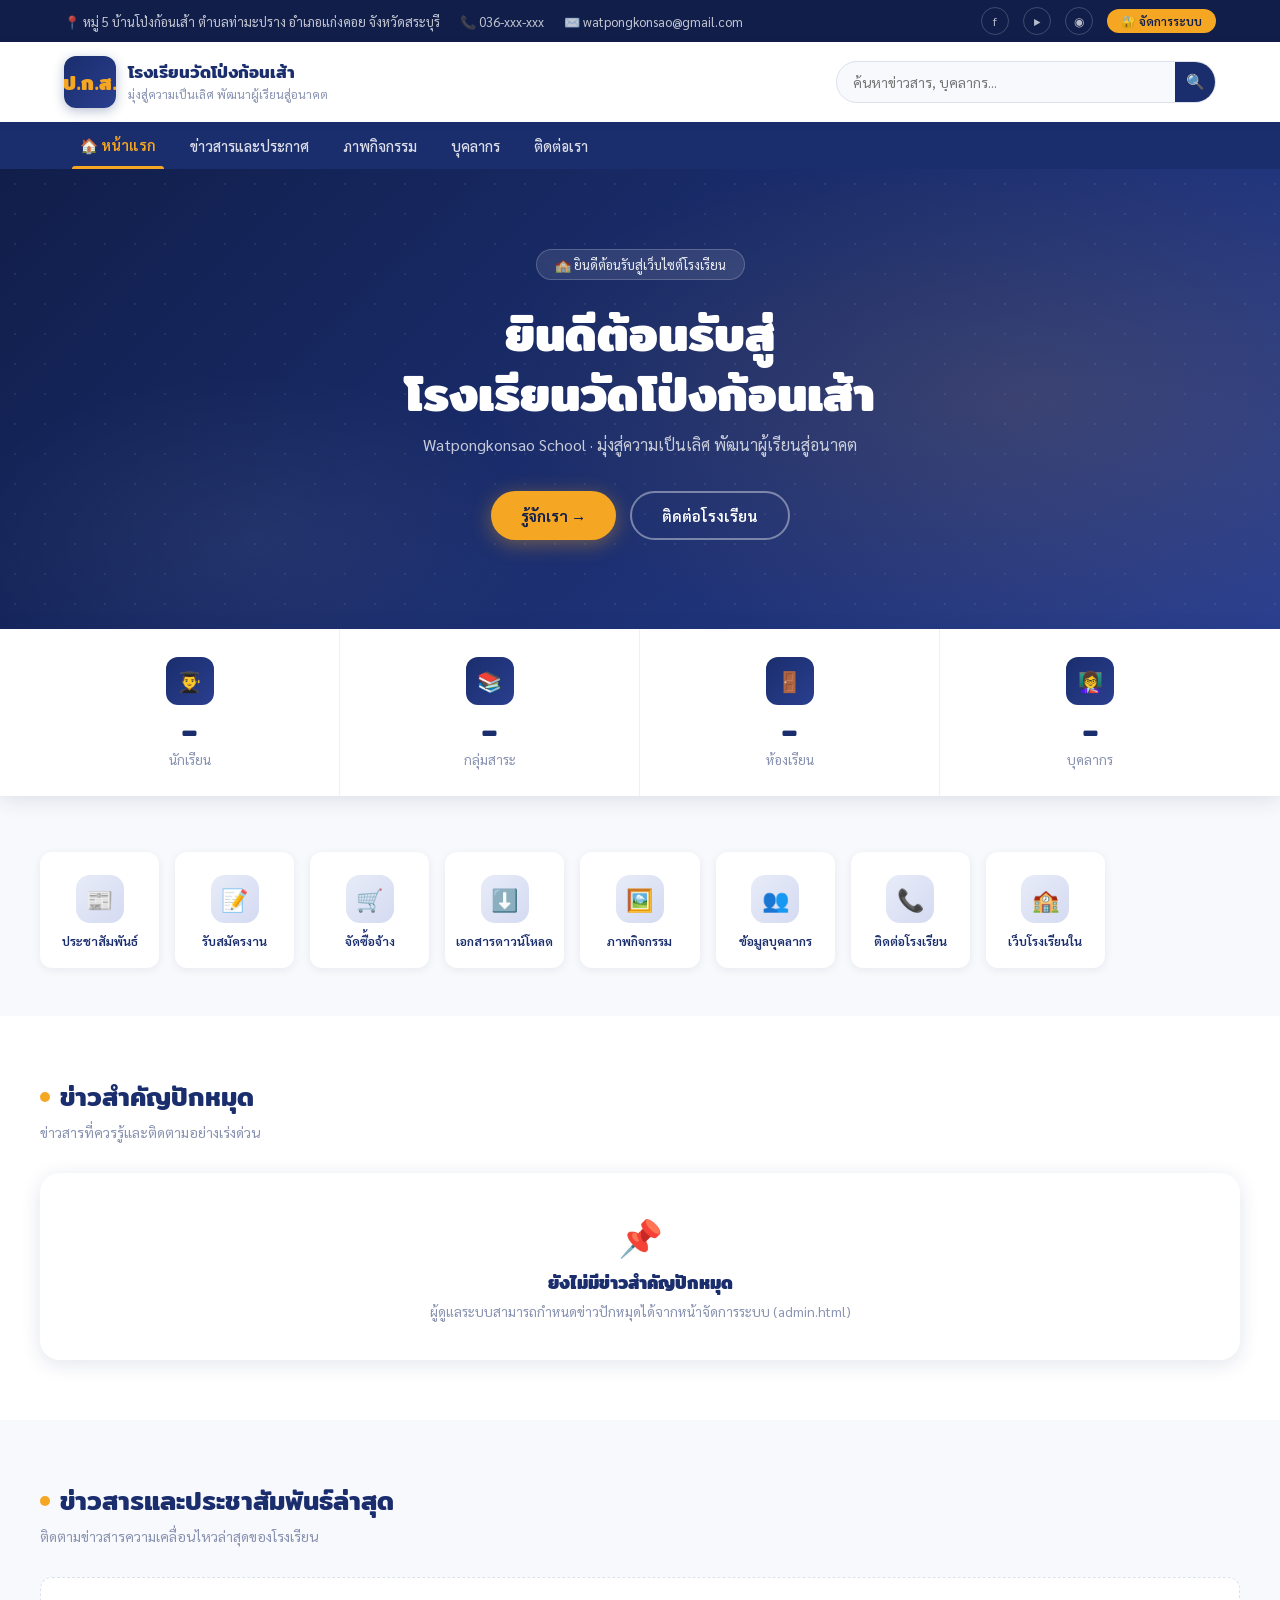
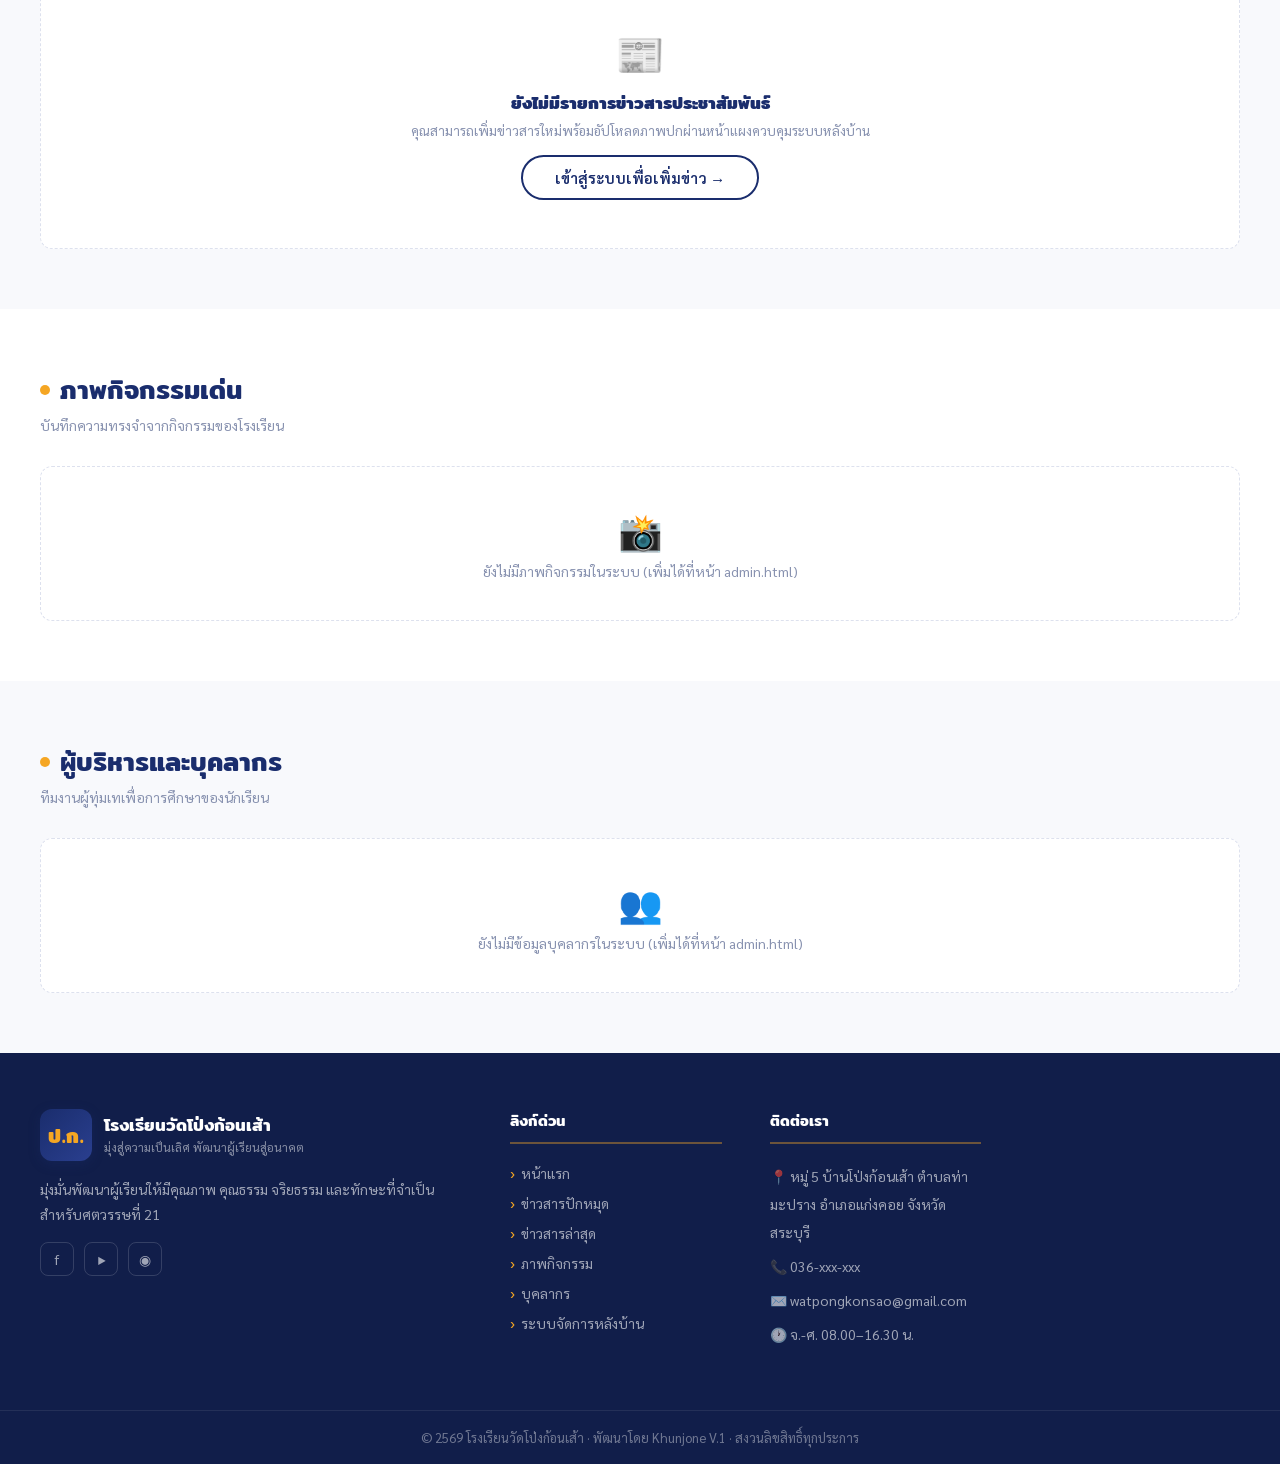
==== commit 04f40f1e: "Update index.html" ====
--- a/index.html
+++ b/index.html
@@ -60,7 +60,6 @@
             <a href="#gallery-section">ภาพกิจกรรม</a>
             <a href="#staff-section">บุคลากร</a>
             <a href="#footer-contact-info">ติดต่อเรา</a>
-            <a href="admin.html" style="margin-left: auto; color: var(--gold);">⚙️ ระบบหลังบ้าน</a>
         </div>
     </nav>
 
@@ -70,7 +69,7 @@
         <div class="hero-content">
             <div class="hero-badge" id="hero-badge">🏫 ยินดีต้อนรับสู่เว็บไซต์โรงเรียน</div>
             <h1 id="hero-title">ยินดีต้อนรับสู่<br>โรงเรียนวัดโป่งก้อนเส้า</h1>
-            <p id="hero-subtitle">Watpongkonsao School · มุ่งสู่ความเป็นเลิศ พัฒนาผู้เรียนสู่อนาคต</p>
+            <p id="hero-subtitle">Watpongkonsao School · เรียนดี มีวินัย ใส่ใจสิ่งแวดล้อม</p>
             <div class="hero-btns">
                 <a class="btn-gold" id="hero-btn1" href="#featured-section">ติดตามข่าวสาร →</a>
                 <a class="btn-outline" id="hero-btn2" href="#footer-contact-info">ติดต่อโรงเรียน</a>
@@ -163,12 +162,12 @@
             <div class="footer-grid">
                 <div class="footer-brand">
                     <div class="logo" style="margin-bottom:14px">
-                        <div class="logo-icon">ป.ก.ส.</div>
+                        <div class="logo-icon">ป.ก.</div>
                         <div class="logo-text footer-brand">
                             <strong style="color:white;font-family:'Mitr',sans-serif;font-size:17px"
                                 id="footer-school-name">โรงเรียนวัดโป่งก้อนเส้า</strong>
                             <span style="font-size:12px;color:rgba(255,255,255,.5)"
-                                id="footer-school-motto">Watpongkonsao School · มุ่งสู่ความเป็นเลิศ</span>
+                                id="footer-school-motto">Watpongkonsao School · เรียนดี มีวินัย ใส่ใจสิ่งแวดล้อม</span>
                         </div>
                     </div>
                     <p class="footer-desc">มุ่งมั่นพัฒนาผู้เรียนให้มีคุณภาพ คุณธรรม จริยธรรม
@@ -190,6 +189,7 @@
                         <li><a href="admin.html">ระบบจัดการหลังบ้าน</a></li>
                     </ul>
                 </div>
+                <!-- รอฟีเจอร์ใหม่
                 <div class="footer-col">
                     <h4>สำหรับผู้ปกครอง</h4>
                     <ul>
@@ -199,6 +199,7 @@
                         <li><a href="#footer-contact-info">ข้อมูลการติดต่อ</a></li>
                     </ul>
                 </div>
+                -->
                 <div class="footer-col">
                     <h4>ติดต่อเรา</h4>
                     <div class="footer-contact" id="footer-contact-info">
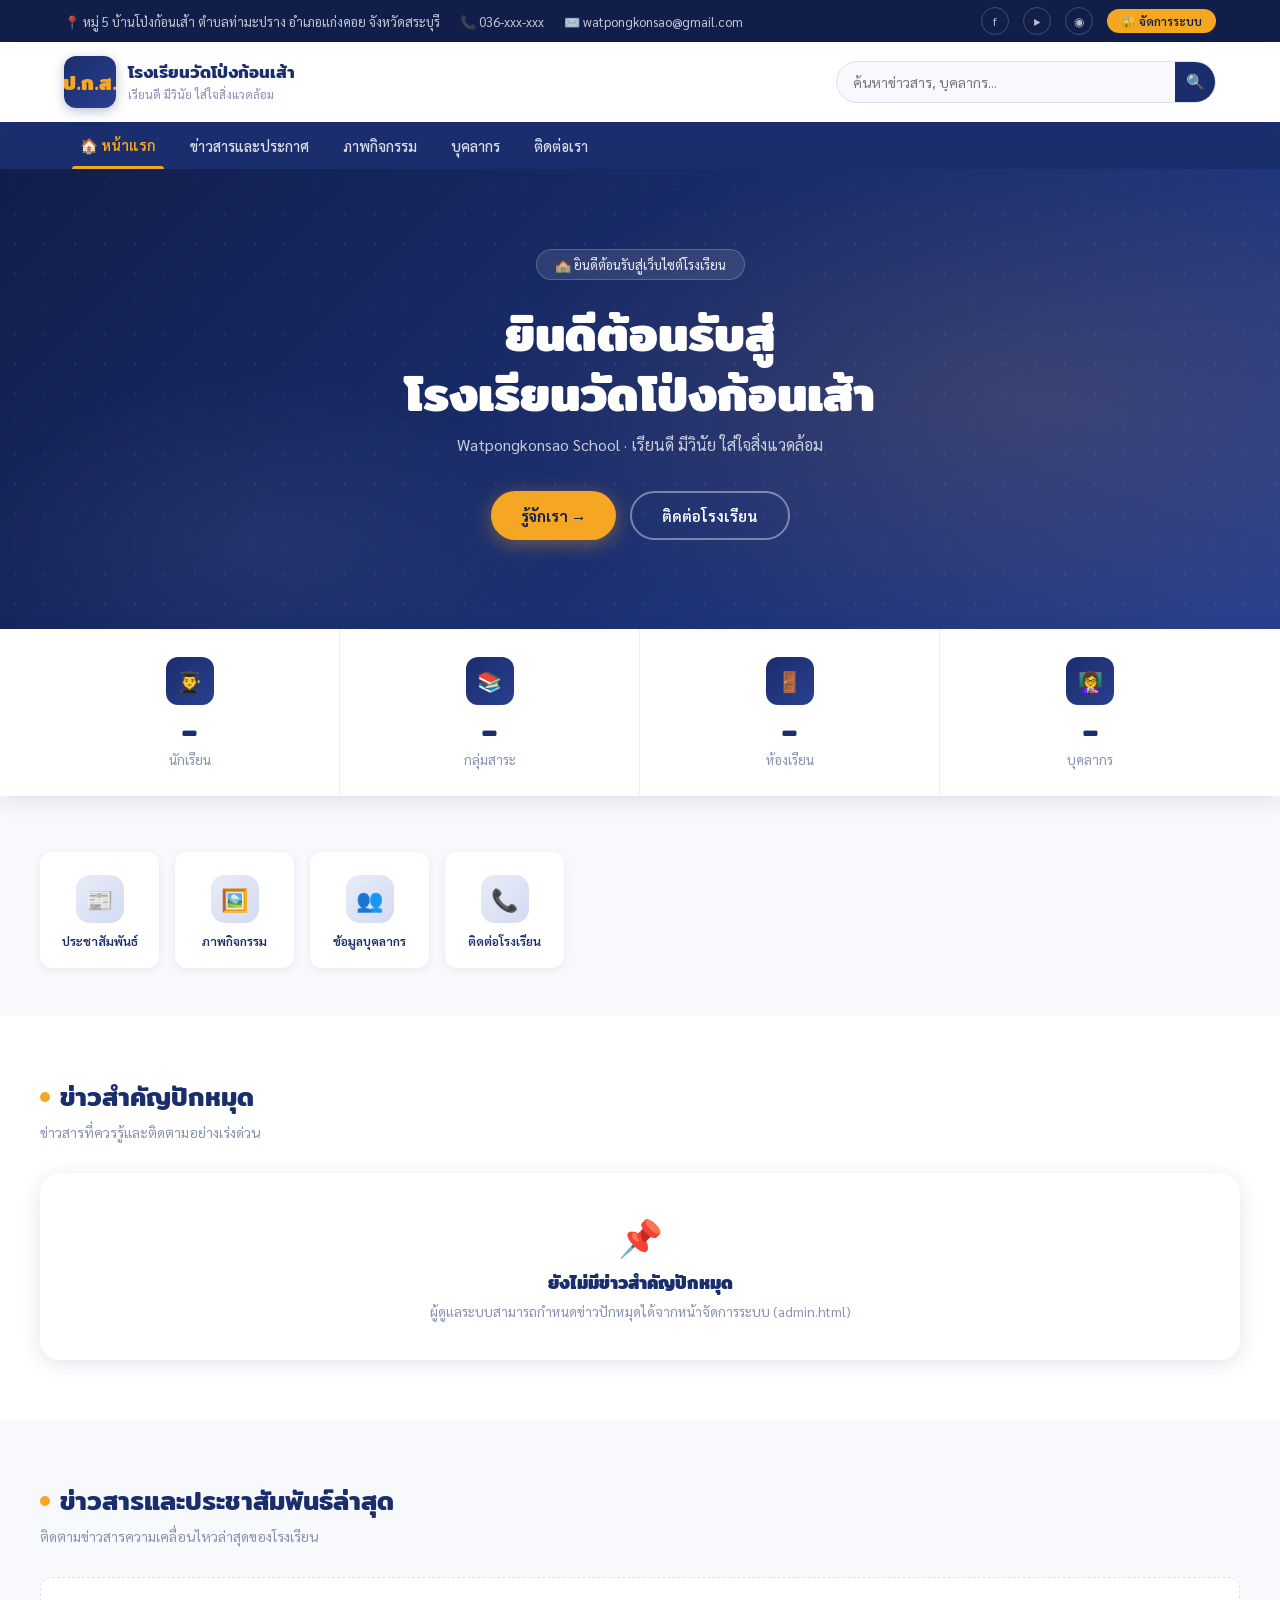
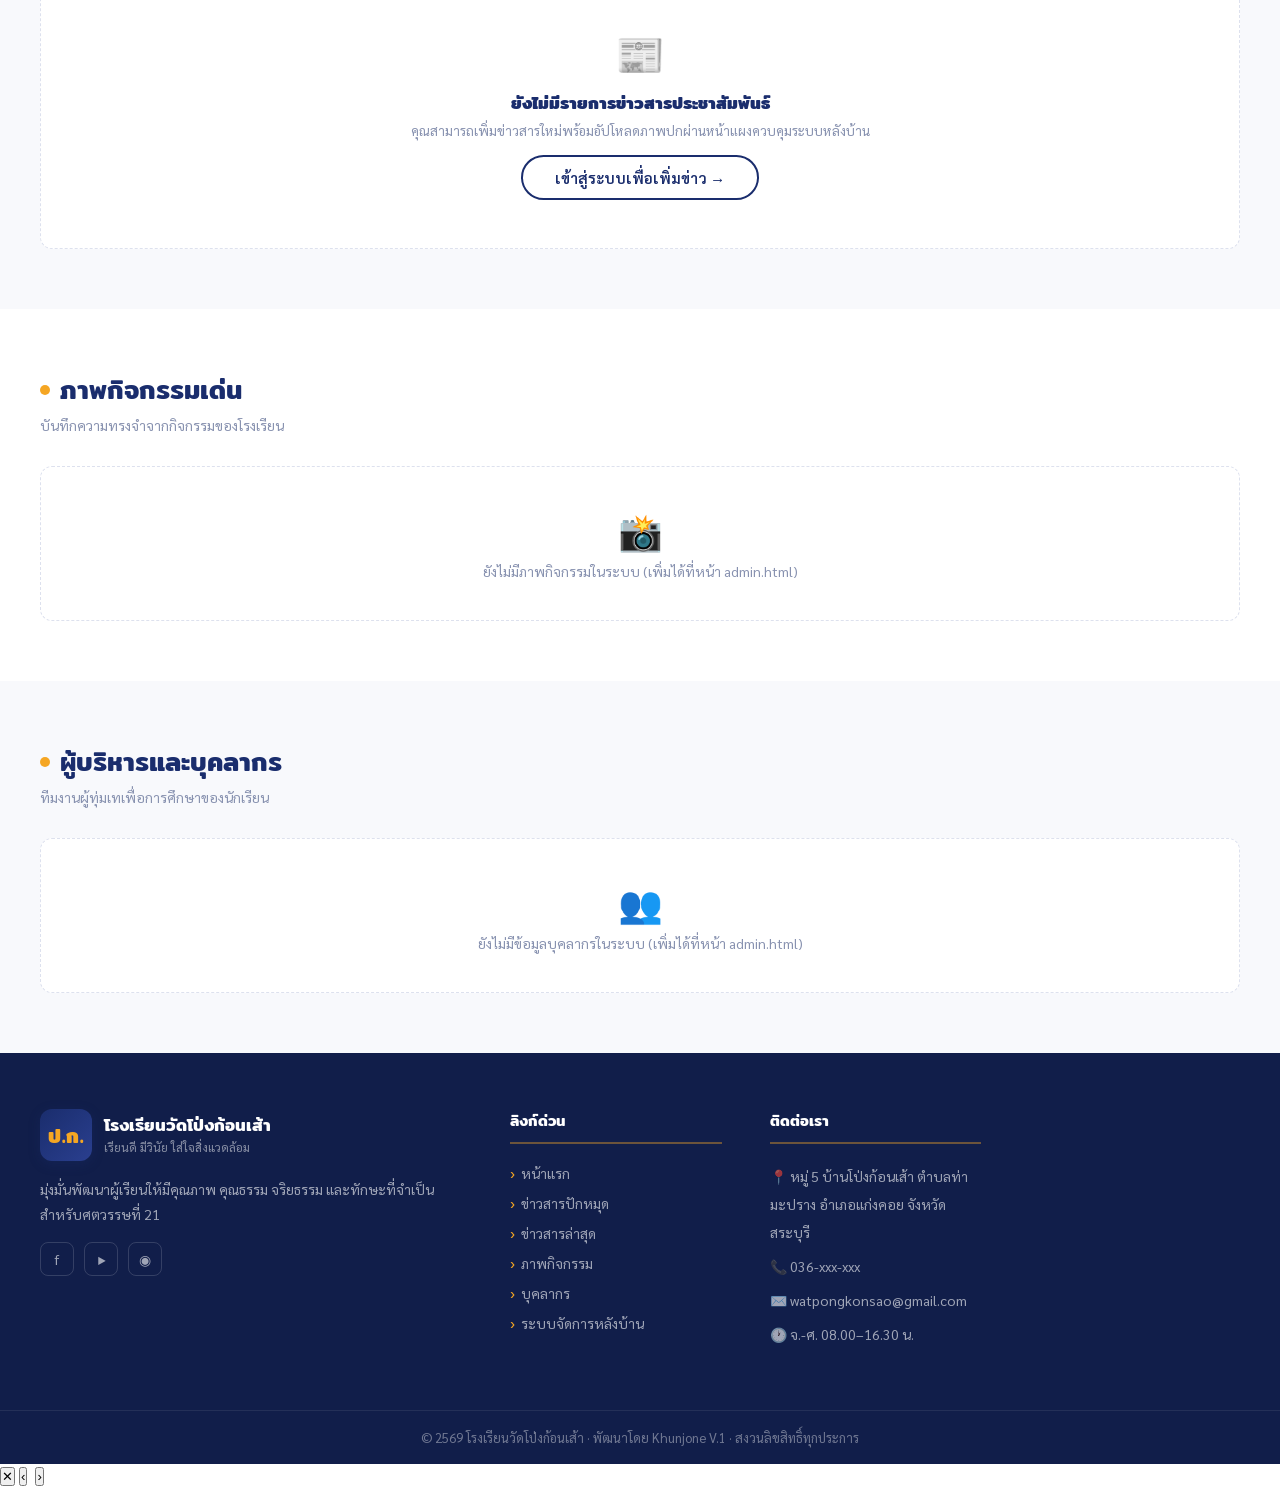
==== commit f60d769f: "Update index.html" ====
--- a/index.html
+++ b/index.html
@@ -231,6 +231,15 @@
         </div>
     </div>
 
+    <!-- ── LIGHTBOX: ดูรูปข่าวขนาดใหญ่ ── -->
+    <div class="lightbox" id="lightbox" onclick="if(event.target===this) closeLightbox()">
+        <button class="lightbox-close" onclick="closeLightbox()" aria-label="ปิด">✕</button>
+        <button class="lightbox-nav prev" id="lightbox-prev" onclick="stepLightbox(-1)" aria-label="รูปก่อนหน้า">‹</button>
+        <img id="lightbox-img" src="" alt="">
+        <button class="lightbox-nav next" id="lightbox-next" onclick="stepLightbox(1)" aria-label="รูปถัดไป">›</button>
+        <div class="lightbox-count" id="lightbox-count"></div>
+    </div>
+
 </body>
 
 </html>
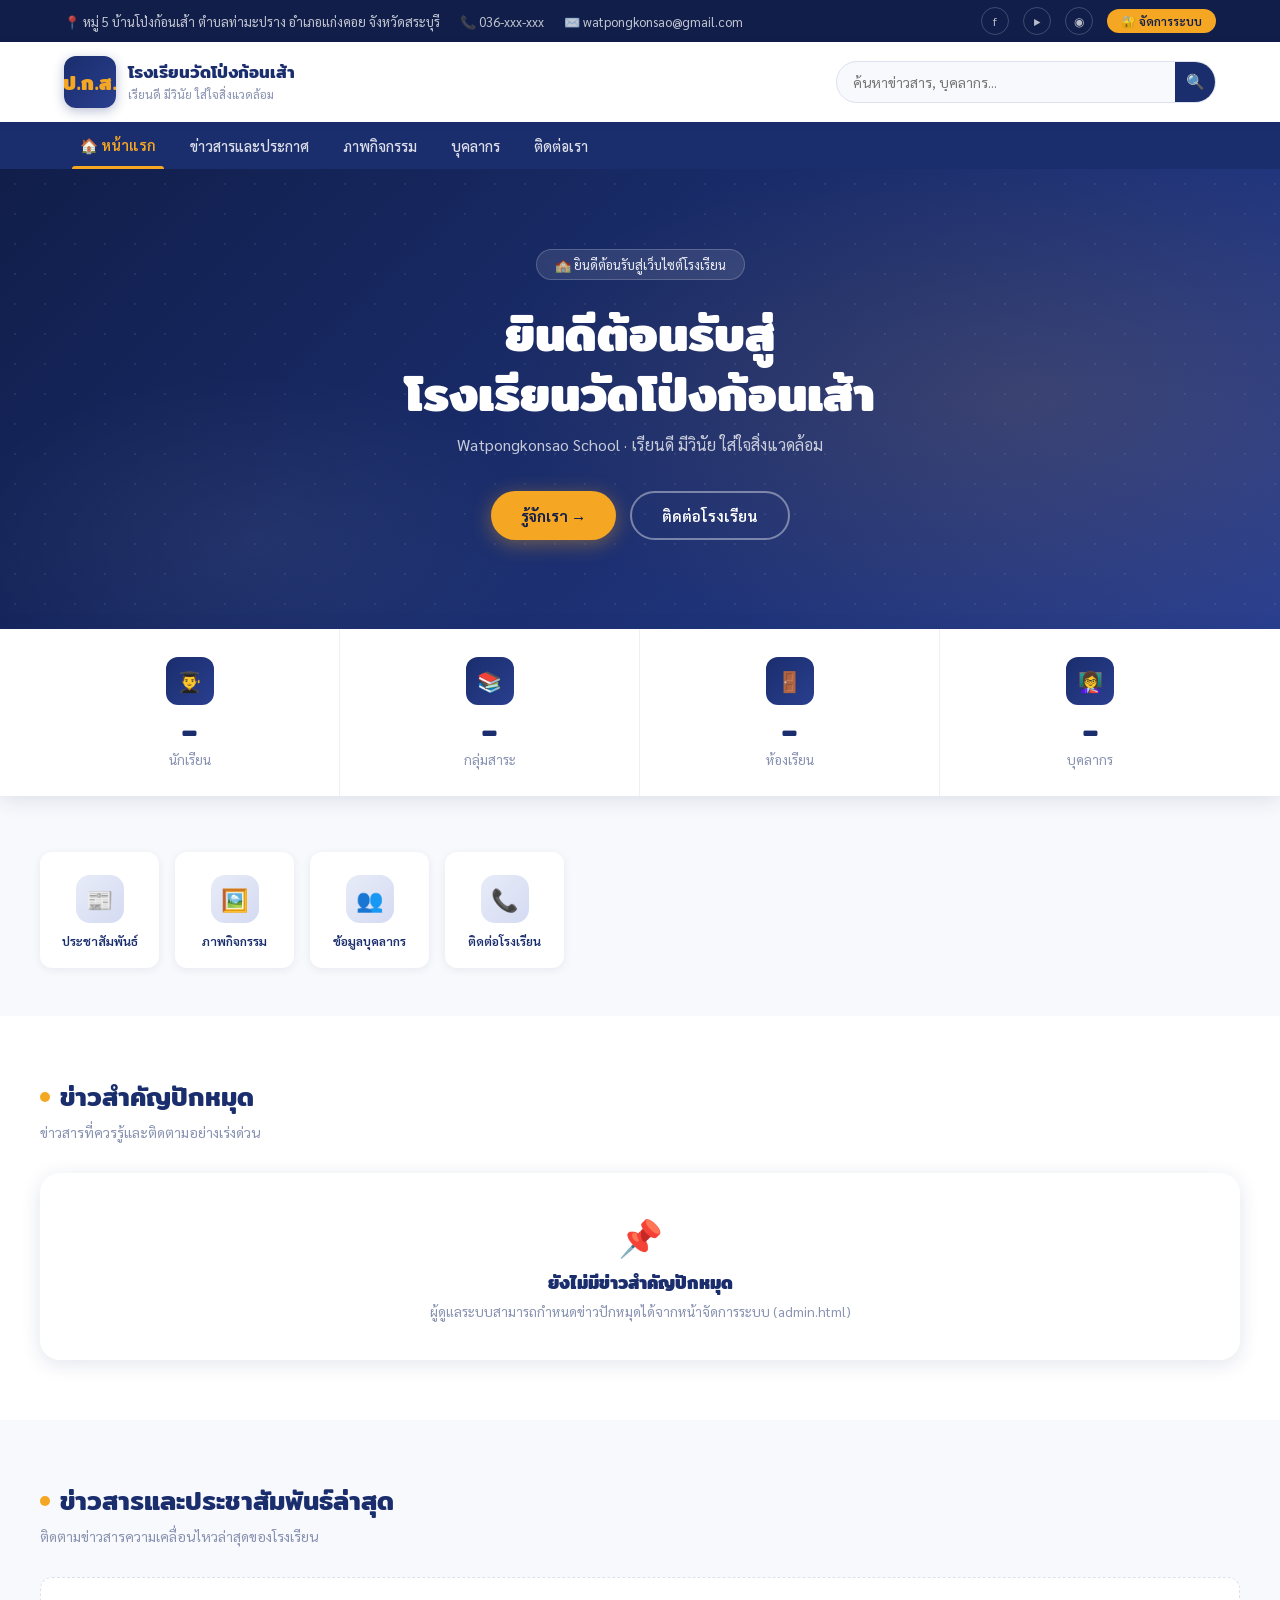
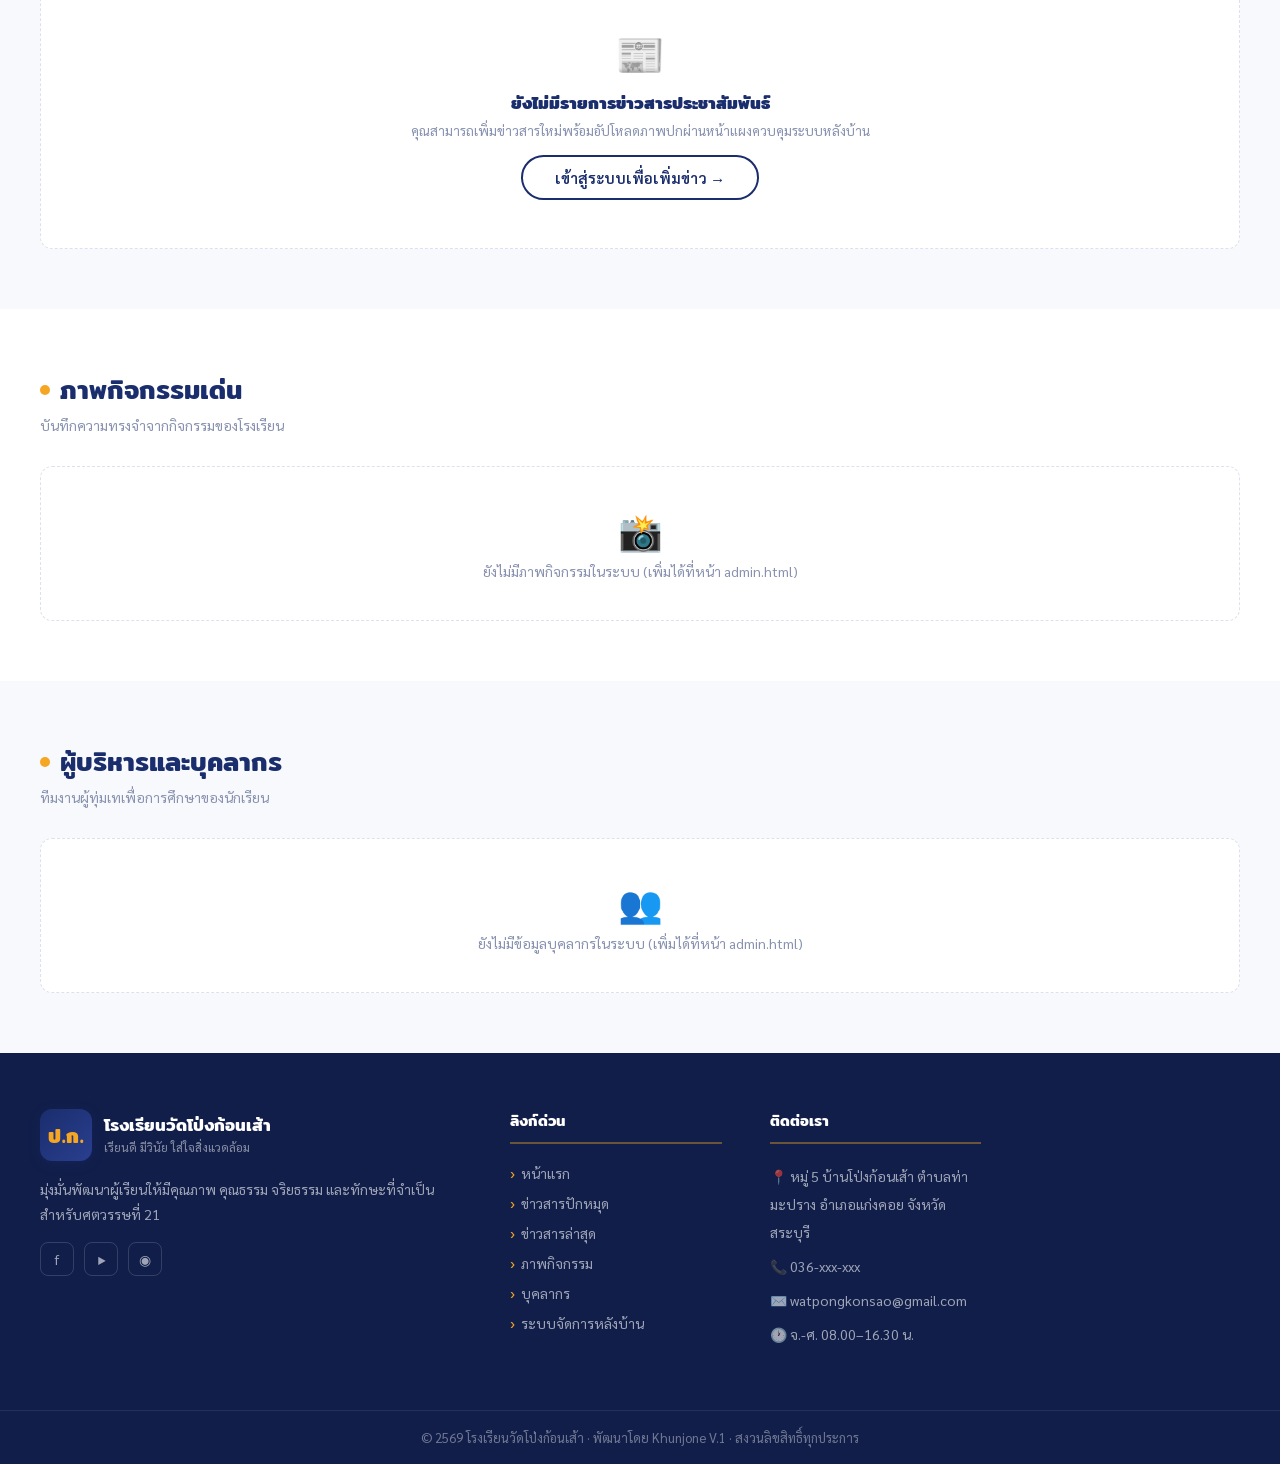
==== commit aec58da0: "Update index.html" ====
--- a/index.html
+++ b/index.html
@@ -162,7 +162,7 @@
             <div class="footer-grid">
                 <div class="footer-brand">
                     <div class="logo" style="margin-bottom:14px">
-                        <div class="logo-icon">ป.ก.</div>
+                        <div class="logo-icon" id="logo-abbr">ป.ก.</div>
                         <div class="logo-text footer-brand">
                             <strong style="color:white;font-family:'Mitr',sans-serif;font-size:17px"
                                 id="footer-school-name">โรงเรียนวัดโป่งก้อนเส้า</strong>
--- a/style.css
+++ b/style.css
@@ -1292,6 +1292,167 @@
     white-space: pre-line;
 }
 
+/* ── NEWS: FACEBOOK BADGE, PHOTO COUNT, GALLERY & LIGHTBOX ── */
+.fb-source {
+    position: absolute;
+    top: 12px;
+    right: 12px;
+    width: 26px;
+    height: 26px;
+    border-radius: 50%;
+    background: #1877f2;
+    color: white;
+    font-family: Arial, sans-serif;
+    font-size: 16px;
+    font-weight: 700;
+    line-height: 26px;
+    text-align: center;
+    z-index: 2;
+    box-shadow: 0 2px 6px rgba(0, 0, 0, 0.25);
+}
+
+.fb-source.inline {
+    position: static;
+    display: inline-block;
+    width: 18px;
+    height: 18px;
+    font-size: 12px;
+    line-height: 18px;
+    margin-right: 4px;
+    vertical-align: -3px;
+    box-shadow: none;
+}
+
+.photo-count-chip {
+    position: absolute;
+    right: 12px;
+    bottom: 10px;
+    background: rgba(17, 30, 74, 0.75);
+    color: white;
+    font-size: 12px;
+    font-weight: 600;
+    padding: 2px 10px;
+    border-radius: 20px;
+    z-index: 2;
+}
+
+.news-gallery {
+    display: flex;
+    flex-direction: column;
+    gap: 8px;
+    margin-bottom: 18px;
+}
+
+.news-gallery img {
+    display: block;
+    width: 100%;
+    object-fit: cover;
+    border-radius: var(--radius);
+    cursor: zoom-in;
+    background: var(--gray-100);
+}
+
+.news-gallery .gallery-main img {
+    height: 300px;
+}
+
+.news-gallery .gallery-thumbs {
+    display: grid;
+    gap: 8px;
+}
+
+.news-gallery .gallery-thumbs img {
+    height: 92px;
+    transition: opacity .2s;
+}
+
+.news-gallery .gallery-thumbs img:hover {
+    opacity: 0.85;
+}
+
+.lightbox {
+    position: fixed;
+    inset: 0;
+    background: rgba(8, 14, 38, 0.92);
+    display: none;
+    align-items: center;
+    justify-content: center;
+    z-index: 10000;
+    padding: 24px;
+}
+
+.lightbox.active {
+    display: flex;
+}
+
+.lightbox img {
+    max-width: 100%;
+    max-height: 100%;
+    object-fit: contain;
+    border-radius: 6px;
+}
+
+.lightbox-close,
+.lightbox-nav {
+    position: absolute;
+    background: rgba(255, 255, 255, 0.15);
+    color: white;
+    border: none;
+    width: 44px;
+    height: 44px;
+    border-radius: 50%;
+    font-size: 24px;
+    cursor: pointer;
+    display: flex;
+    align-items: center;
+    justify-content: center;
+    transition: background .2s;
+}
+
+.lightbox-close:hover,
+.lightbox-nav:hover {
+    background: rgba(255, 255, 255, 0.3);
+}
+
+.lightbox-close {
+    top: 16px;
+    right: 16px;
+}
+
+.lightbox-nav.prev {
+    left: 16px;
+}
+
+.lightbox-nav.next {
+    right: 16px;
+}
+
+.lightbox-nav.hidden {
+    display: none;
+}
+
+.lightbox-count {
+    position: absolute;
+    bottom: 16px;
+    left: 50%;
+    transform: translateX(-50%);
+    color: white;
+    font-size: 13px;
+    background: rgba(255, 255, 255, 0.15);
+    padding: 3px 14px;
+    border-radius: 20px;
+}
+
+@media (max-width: 600px) {
+    .news-gallery .gallery-main img {
+        height: 220px;
+    }
+
+    .news-gallery .gallery-thumbs img {
+        height: 64px;
+    }
+}
+
 /* ── ADMIN PANEL STYLES ── */
 .admin-form-group {
     margin-bottom: 16px;
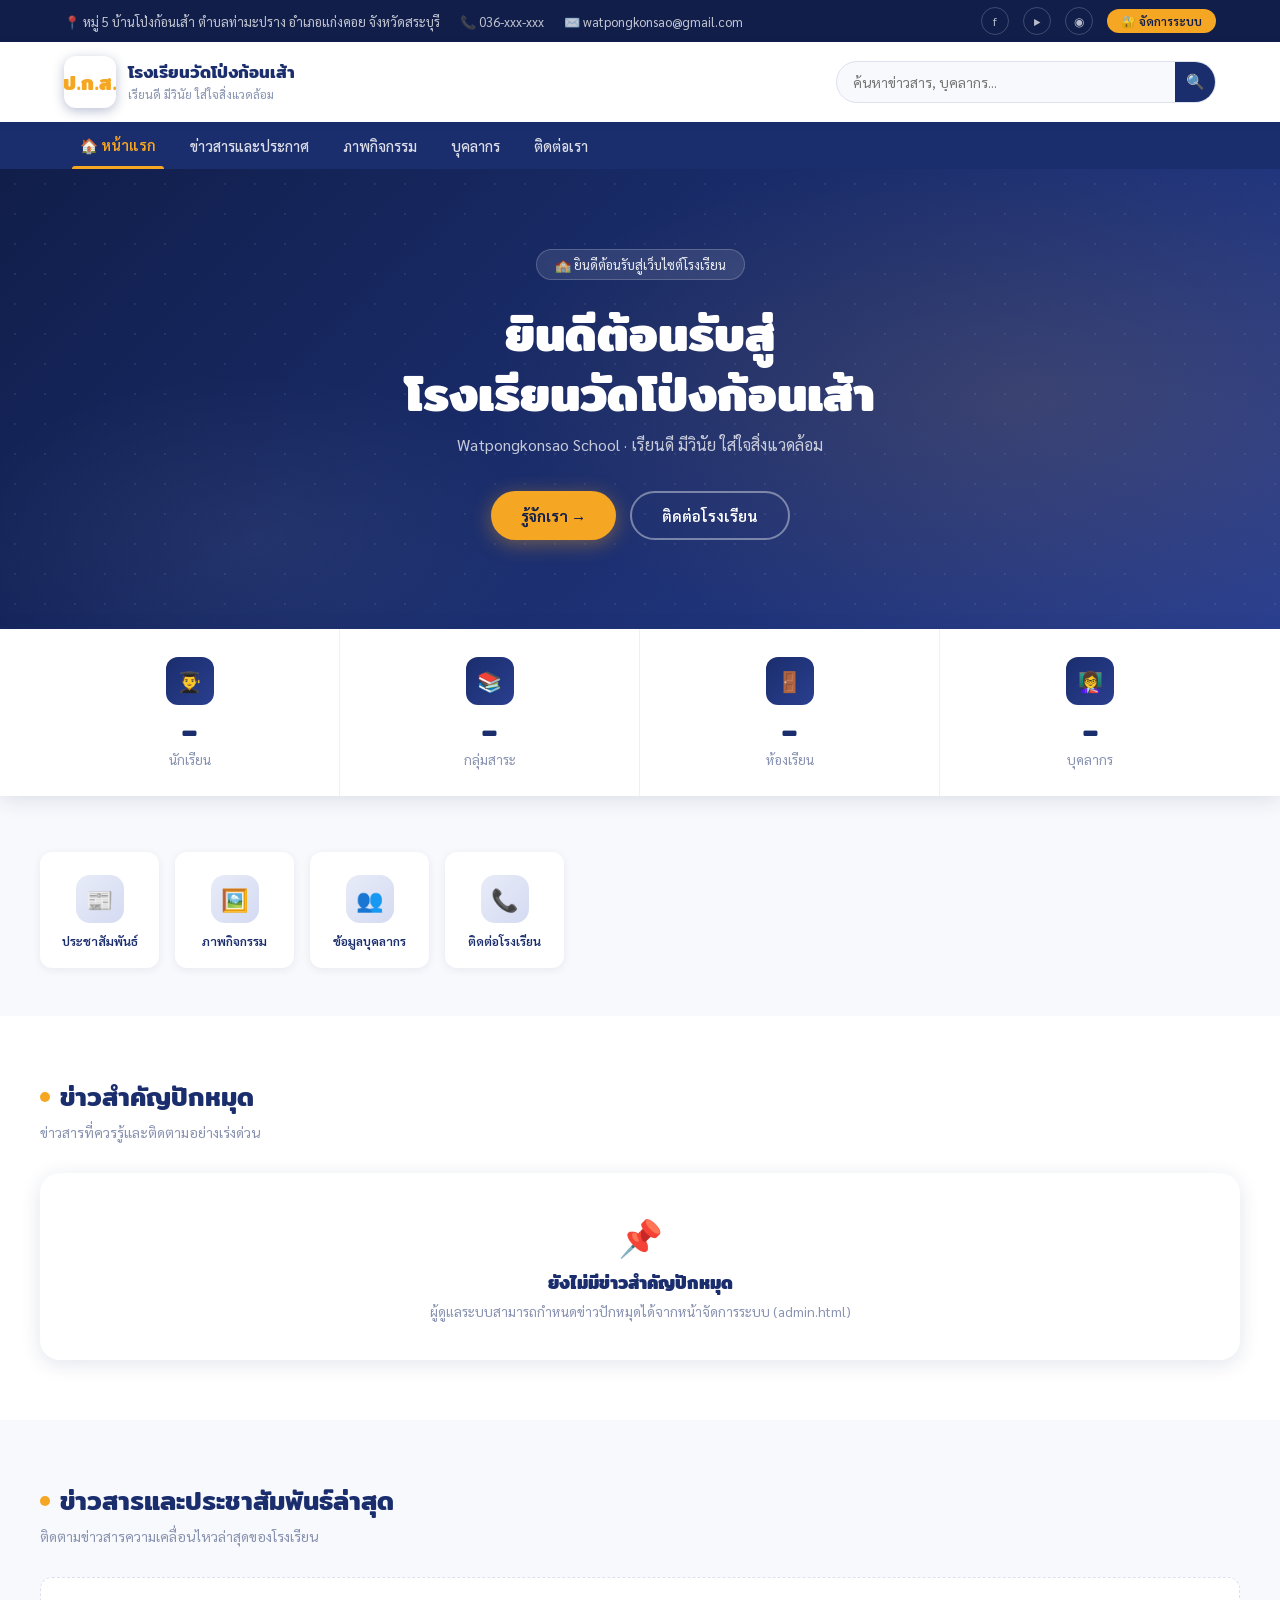
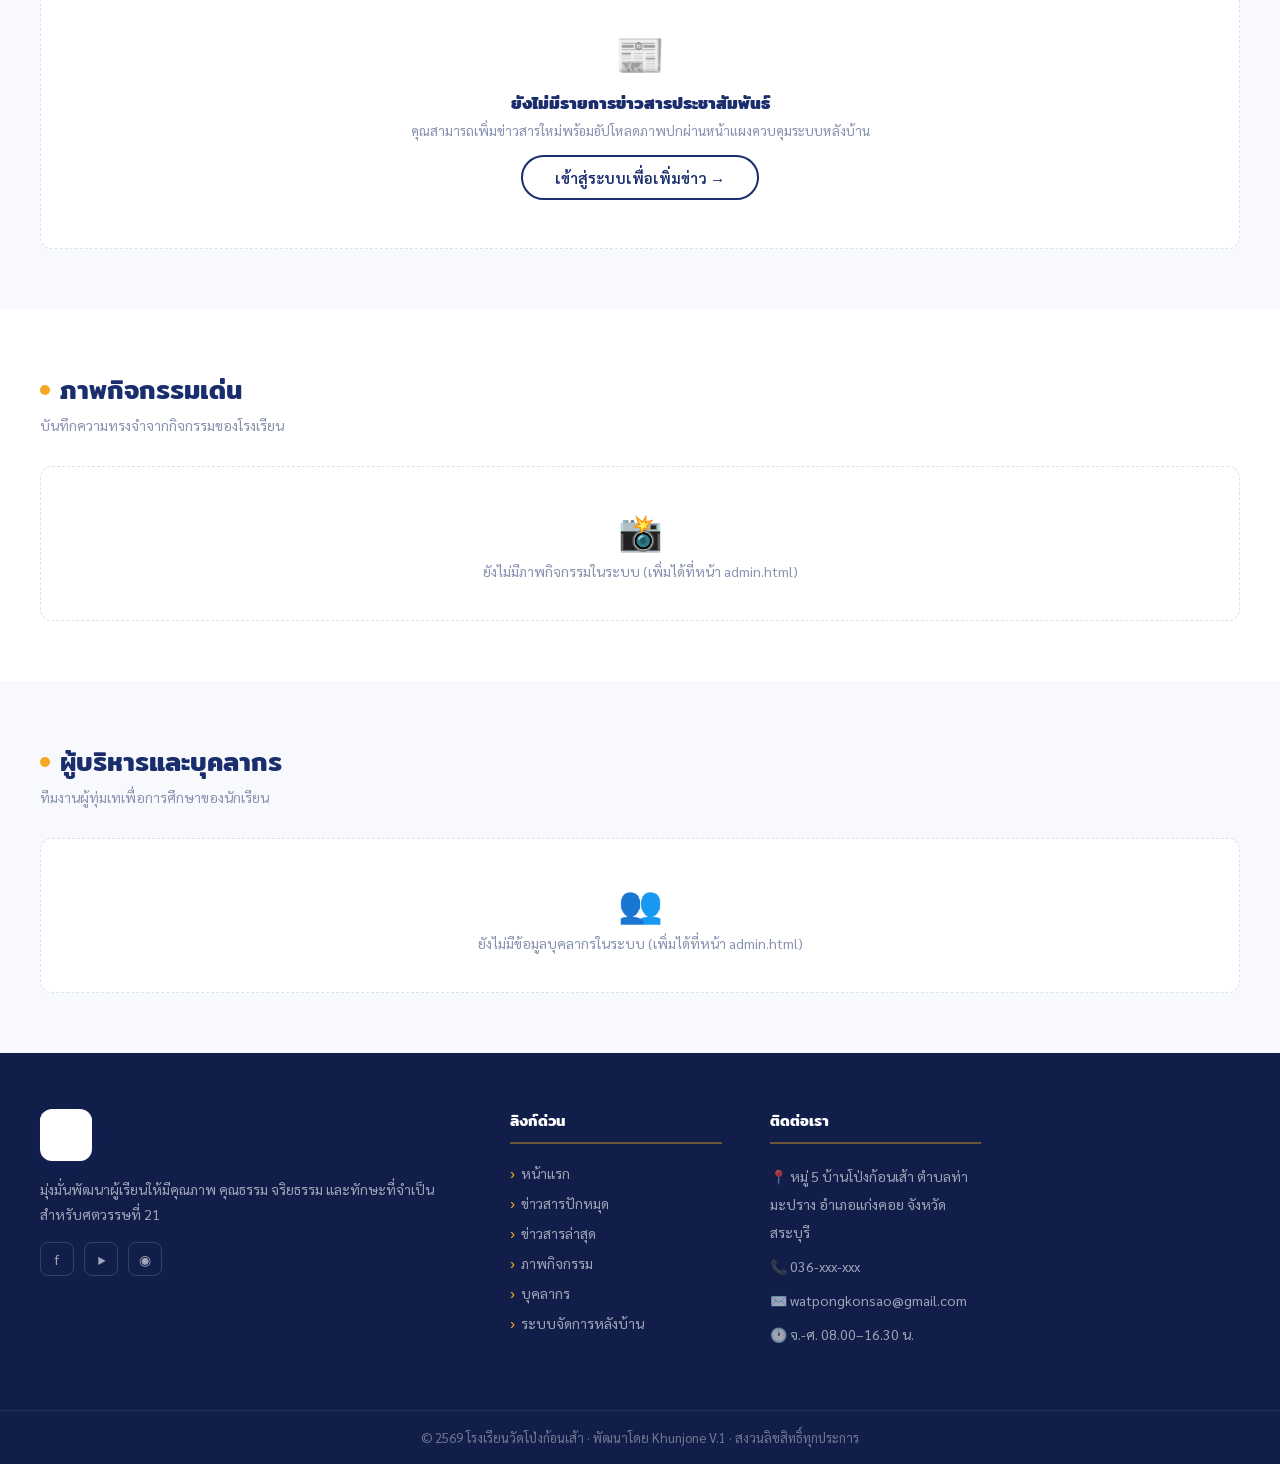
==== commit 6bd66d47: "Update index.html" ====
--- a/index.html
+++ b/index.html
@@ -161,8 +161,8 @@
         <div class="footer-main">
             <div class="footer-grid">
                 <div class="footer-brand">
-                    <div class="logo" style="margin-bottom:14px">
-                        <div class="logo-icon" id="logo-abbr">ป.ก.</div>
+                    <div class="logo-icon" id="logo-abbr" style="margin-bottom:14px">
+                        <div class="logo-icon">ป.ก.</div>
                         <div class="logo-text footer-brand">
                             <strong style="color:white;font-family:'Mitr',sans-serif;font-size:17px"
                                 id="footer-school-name">โรงเรียนวัดโป่งก้อนเส้า</strong>
--- a/style.css
+++ b/style.css
@@ -147,7 +147,7 @@
     width: 52px;
     height: 52px;
     border-radius: 12px;
-    background: linear-gradient(135deg, var(--navy), var(--navy-light));
+    background: #FFFFFF;
     display: flex;
     align-items: center;
     justify-content: center;
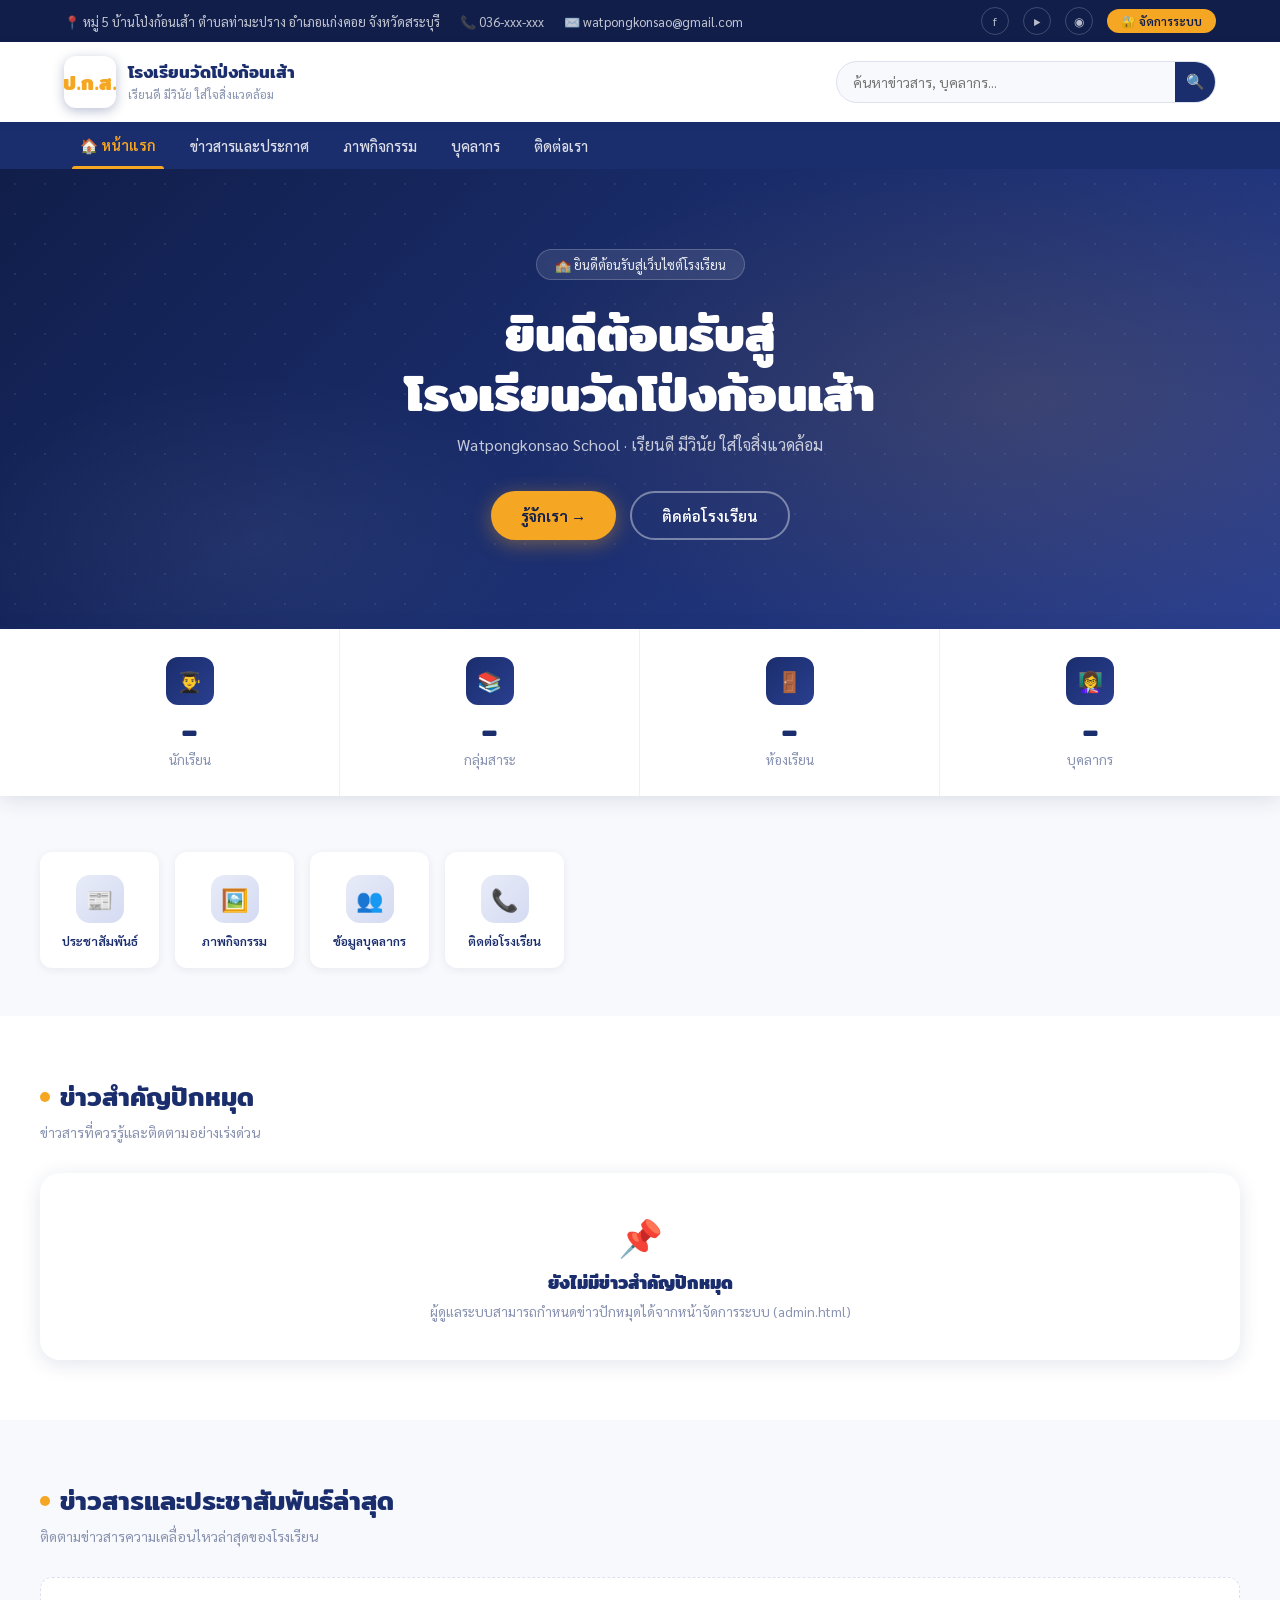
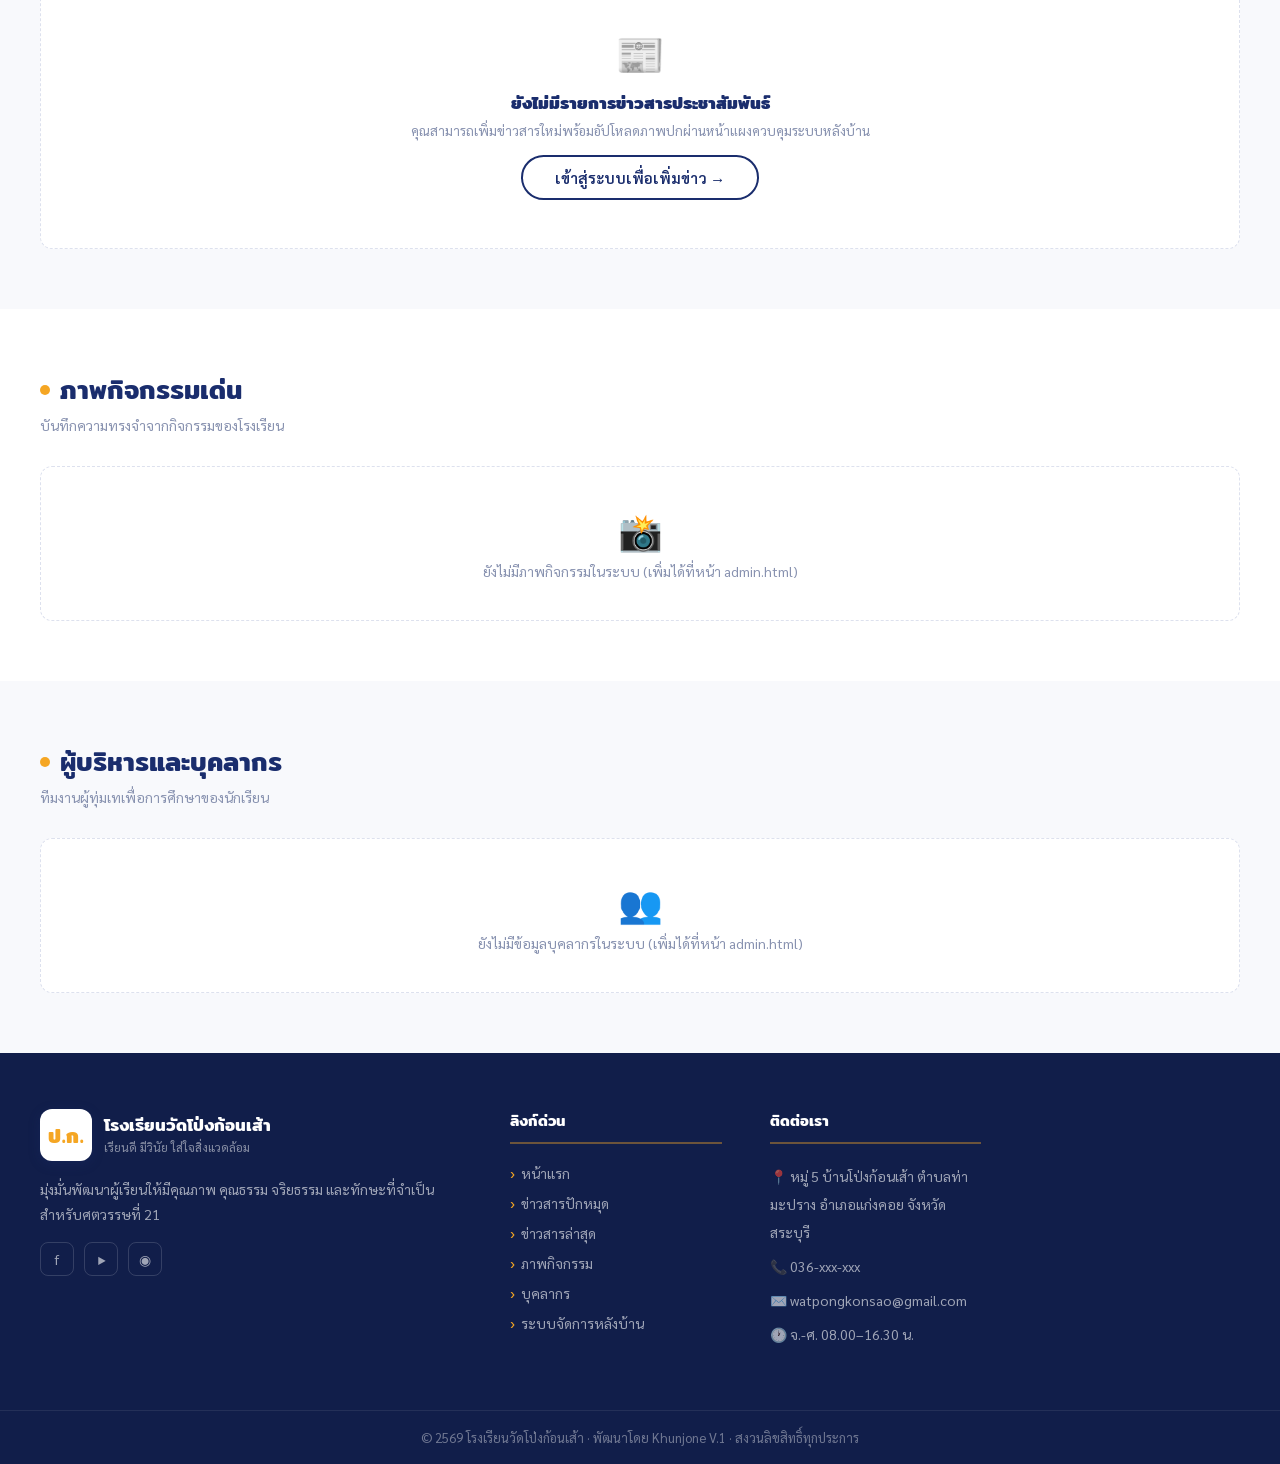
==== commit 2c4c05ad: "Update index.html" ====
--- a/index.html
+++ b/index.html
@@ -161,8 +161,8 @@
         <div class="footer-main">
             <div class="footer-grid">
                 <div class="footer-brand">
-                    <div class="logo-icon" id="logo-abbr" style="margin-bottom:14px">
-                        <div class="logo-icon">ป.ก.</div>
+                    <div class="logo" style="margin-bottom:14px">
+                        <div class="logo-icon" id="logo-abbr">ป.ก.</div>
                         <div class="logo-text footer-brand">
                             <strong style="color:white;font-family:'Mitr',sans-serif;font-size:17px"
                                 id="footer-school-name">โรงเรียนวัดโป่งก้อนเส้า</strong>
